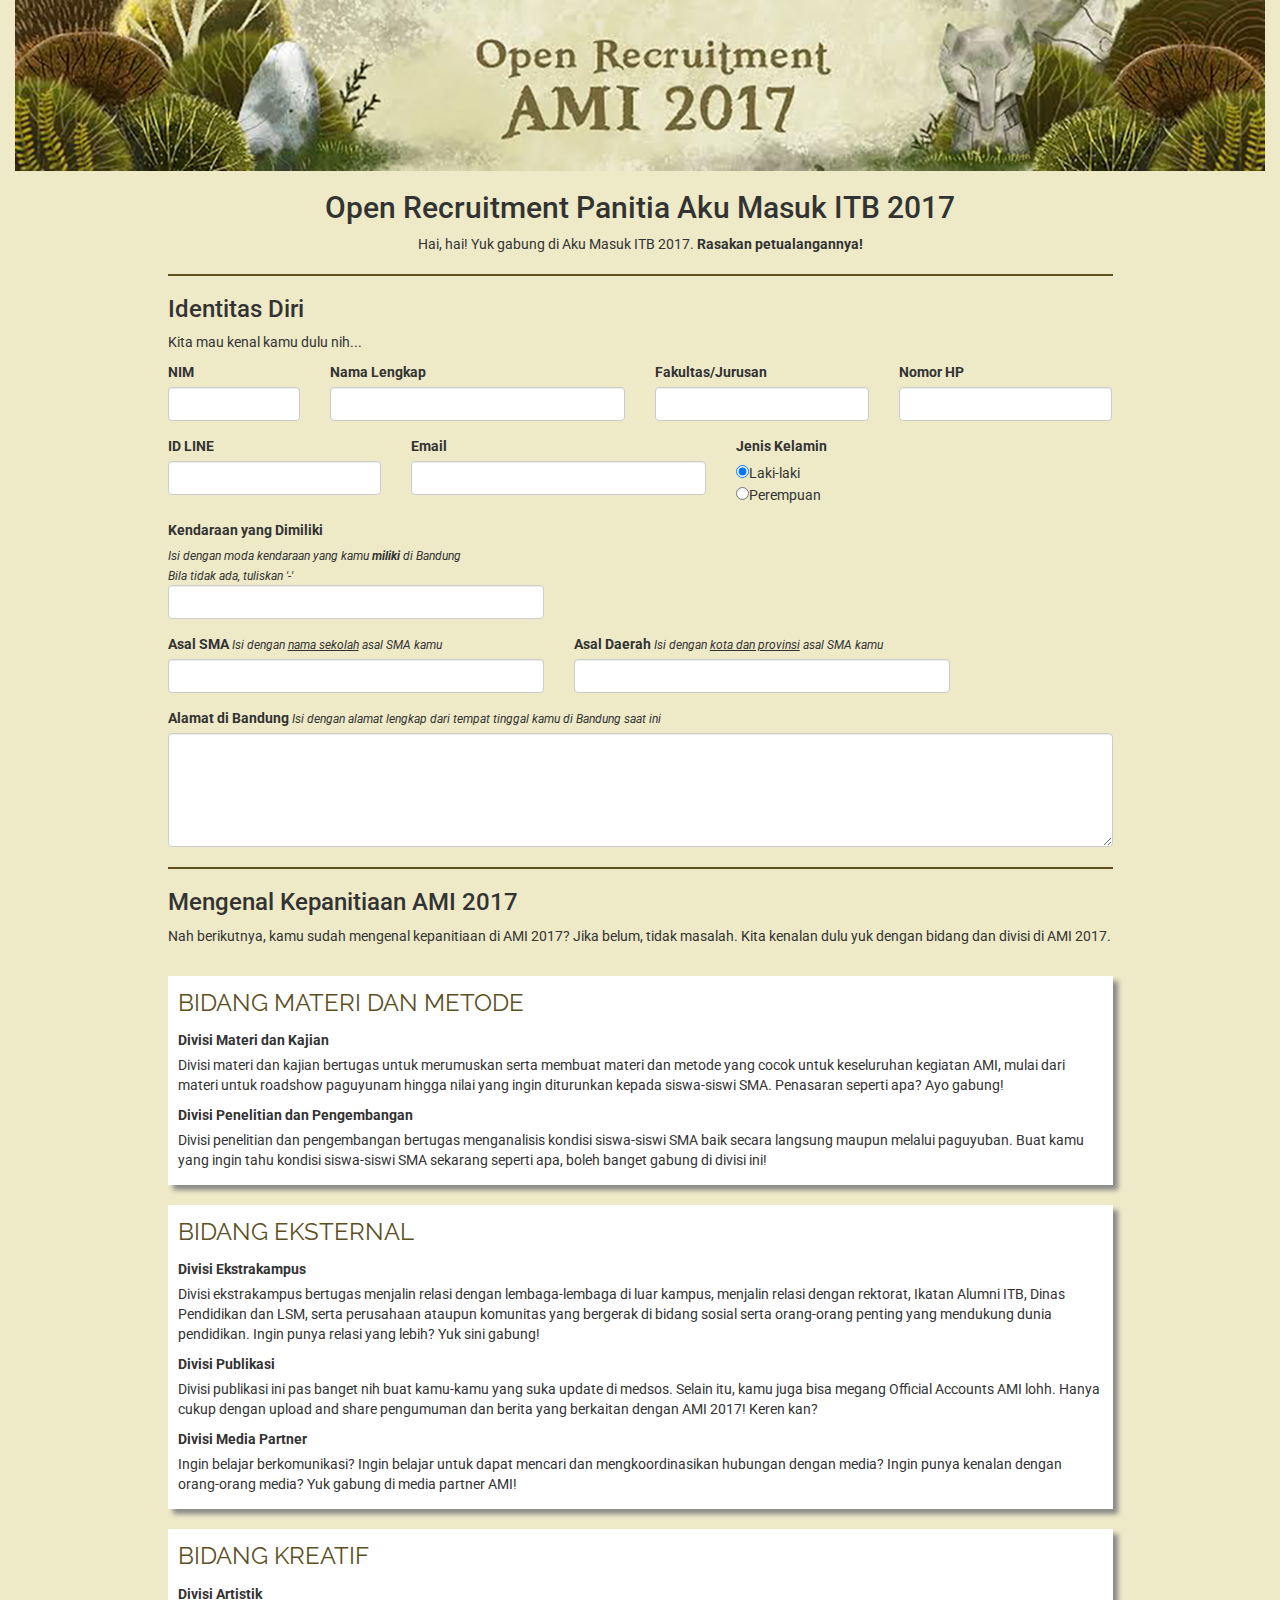
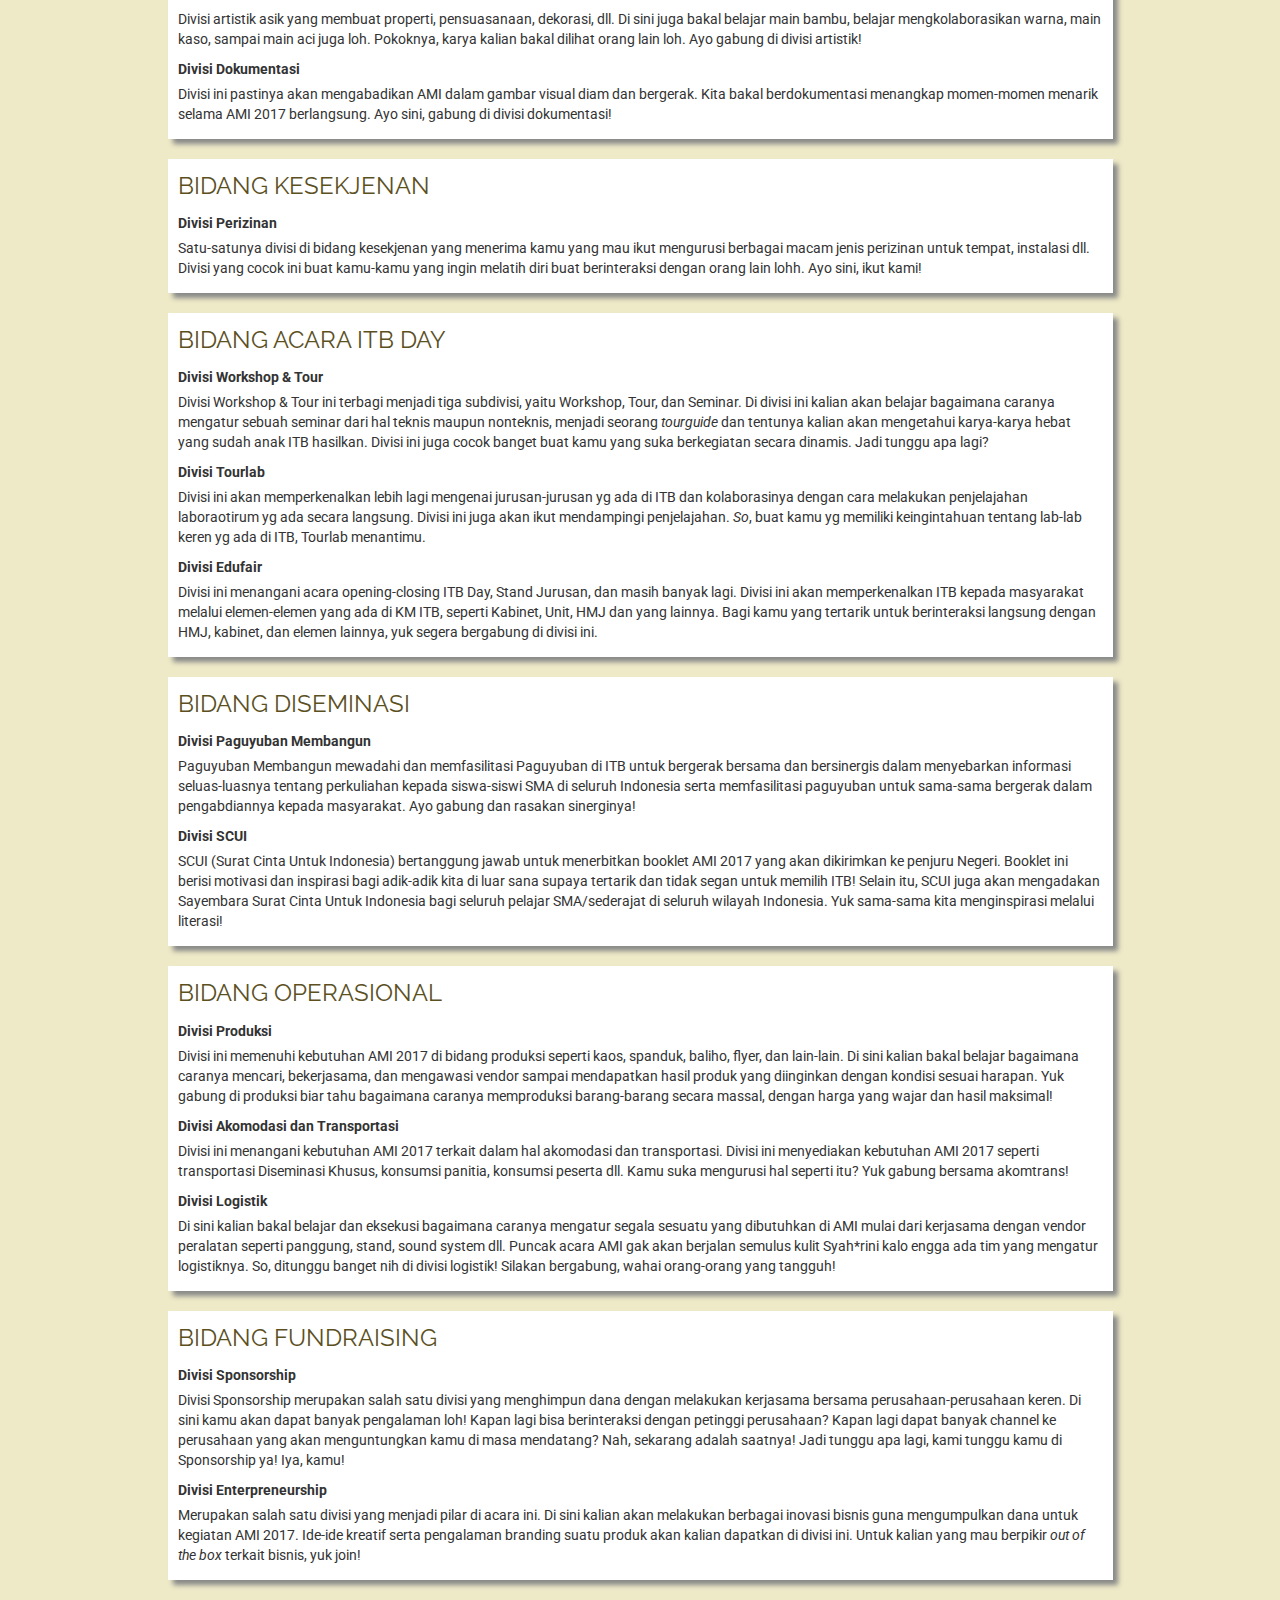
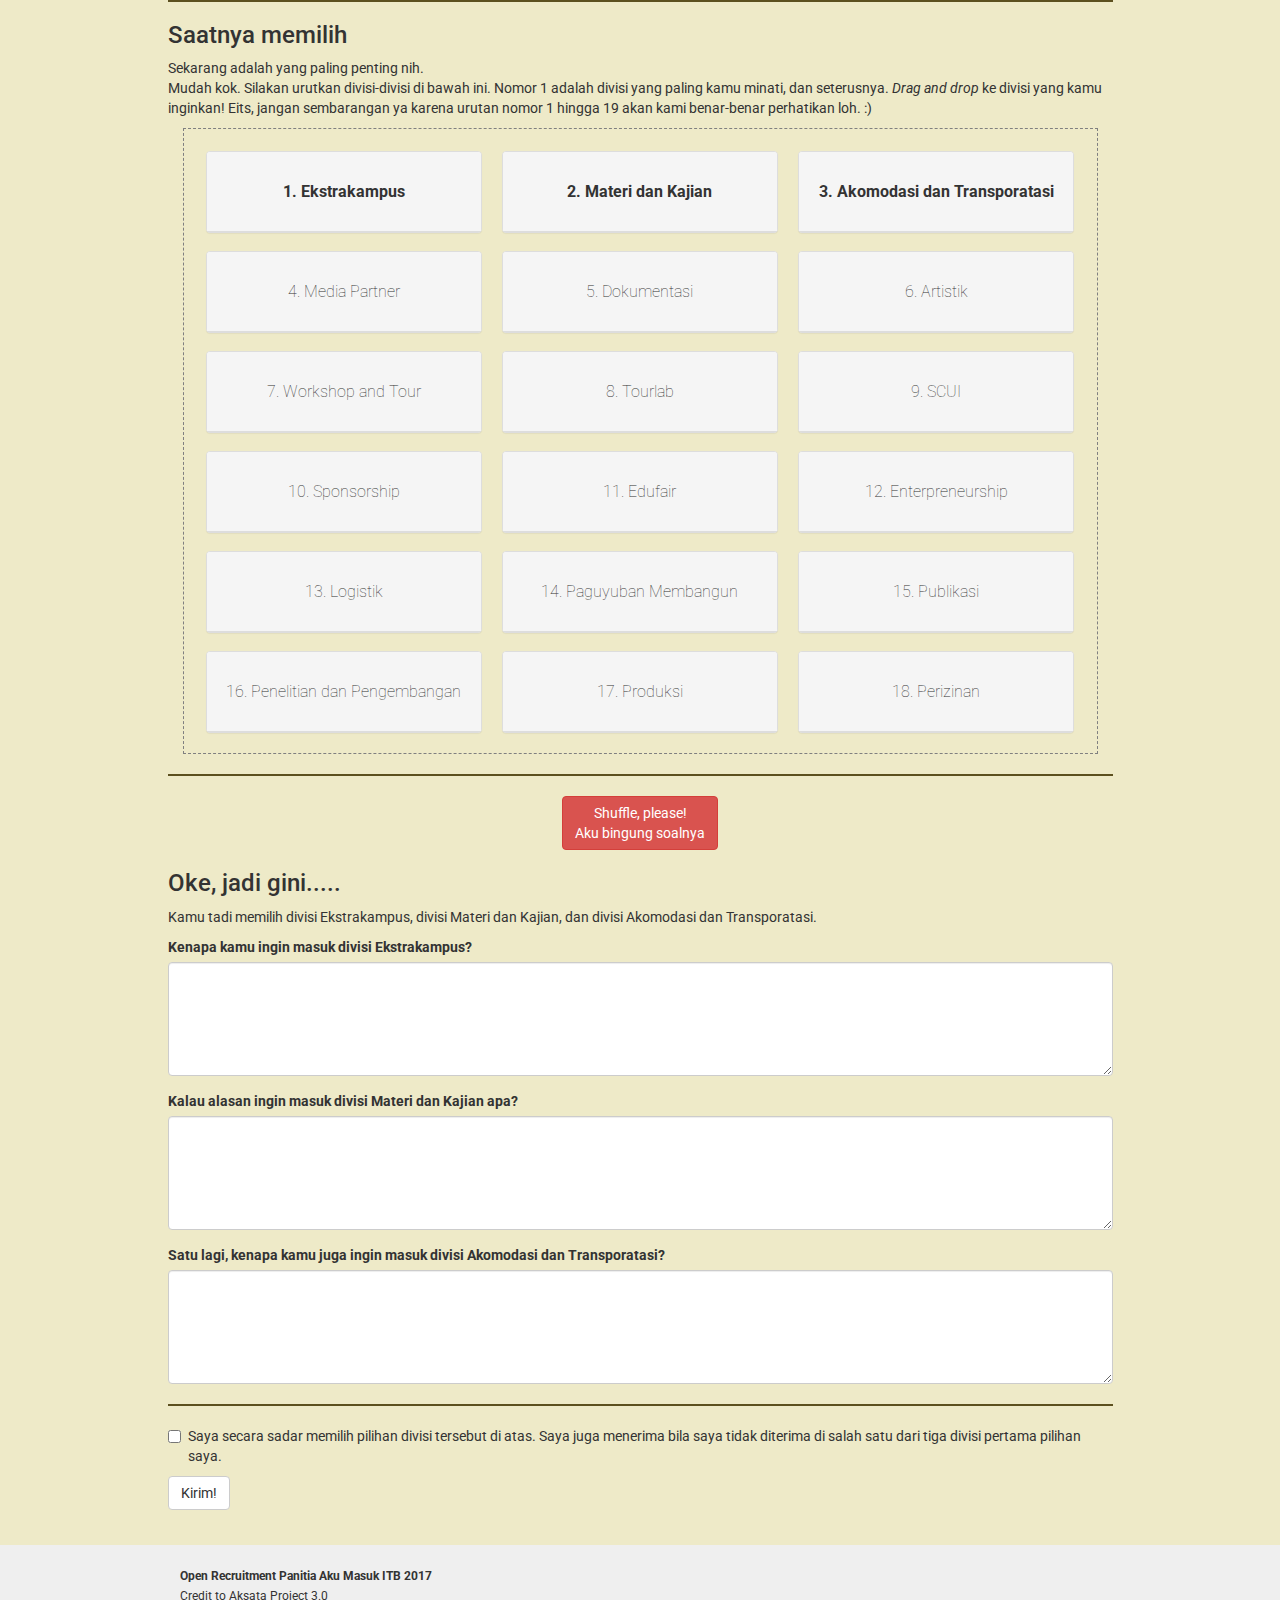
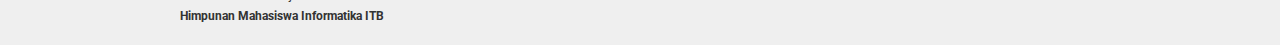
==== index.html @ 4ea6be73 "meta desc" ====
<!DOCTYPE html>
<html lang="en">

<head>
    <meta http-equiv="content-type" content="text/html; charset=UTF-8">
    <meta charset="utf-8">
    <meta name="viewport" content="width=device-width, initial-scale=1, maximum-scale=1">
    <meta name="description" content="Open Recruitment Panitia AMI 2017 telah dibuka. Daftarkan dirimu segera dan rasakan petualangannya!">
    <title>Open Recruitment Panitia AMI 2017</title>

    <link rel="shorcut icon" href="favicon.ico">
    <link href="assets/css/bootstrap.min.css" rel="stylesheet">
    <link href="assets/css/oprec.css" rel="stylesheet">
    <link href="https://fonts.googleapis.com/css?family=Roboto" rel="stylesheet"> 
    <link href="https://fonts.googleapis.com/css?family=Raleway:800" rel="stylesheet"> 
    <!--[if lt IE 9]>
    <script src="//html5shim.googlecode.com/svn/trunk/html5.js"></script>
    <![endif]-->
</head>

<body style="font-family: 'Roboto', sans-serif;">
<div class="container-fluid">
    <img class="img-responsive" src="assets/images/banner.jpg">
</div>
<div class="container">
    <div class="row">
        <div class="col-md-10 col-md-offset-1 col-xs-12">

            <div class="text-center">
            <h2>Open Recruitment Panitia Aku Masuk ITB 2017</h2>
            <p>Hai, hai! Yuk gabung di Aku Masuk ITB 2017. <strong>Rasakan petualangannya!</strong></p>
            </div>

            <hr>
            <h3>Identitas Diri</h3>
            <p>Kita mau kenal kamu dulu nih...</p>

            <div class="row">
                <div class="form-group col-xs-9 col-md-2">
                    <label class="" for="nim">NIM</label>
                    <input class="form-control" type="text" name="nim" id="nim" required>
                    <small class="error-validation">Field ini harus diisi</small>
                </div>
                <div class="form-group col-xs-9 col-md-4">
                    <label class="" for="nama">Nama Lengkap</label>
                    <input class="form-control" type="text" name="nama" id="nama" required>
                    <small class="error-validation">Field ini harus diisi</small>
                </div>
                <div class="form-group col-xs-9 col-md-3">
                    <label class="" for="fakultas">Fakultas/Jurusan</label>
                    <input class="form-control" type="text" name="fakultas" id="fakultas" required>
                    <small class="error-validation">Field ini harus diisi</small>
                </div>
                <div class="form-group col-xs-9 col-md-3">
                    <label class="" for="nohp">Nomor HP</label>
                    <input class="form-control" type="text" name="nohp" id="nohp" required>
                    <small class="error-validation">Field ini harus diisi</small>
                </div>
                <div class="form-group col-xs-9 col-md-3">
                    <label class="" for="idline">ID LINE</label>
                    <input class="form-control" type="text" name="idline" id="idline" required>
                    <small class="error-validation">Field ini harus diisi</small>
                </div>
                <div class="form-group col-xs-9 col-md-4">
                    <label class="" for="email">Email</label>
                    <input class="form-control" type="text" name="email" id="email" required>
                    <small class="error-validation">Field ini harus diisi</small>
                </div>
                <div class="form-group col-xs-9 col-md-5">
                    <label class="" for="email">Jenis Kelamin</label><br>
                    <input type="radio" name="jeniskelamin" id="jeniskelamin" value="Laki-laki" required checked>Laki-laki<br>
                    <input type="radio" name="jeniskelamin" id="jeniskelamin" value="Perempuan" required>Perempuan
                    <small class="error-validation">Field ini harus diisi</small>
                </div>
            </div>
            <div class="row">
                <div class="form-group col-xs-9 col-md-5">
                    <label class="" for="kendaraan">Kendaraan yang Dimiliki</label><br>
                    <small class=""><em>Isi dengan moda kendaraan yang kamu <b>miliki</b> di Bandung<br>Bila tidak ada, tuliskan '-'</em></small>
                    <input class="form-control" type="text" name="kendaraan" id="kendaraan" required>
                    <small class="error-validation">Field ini harus diisi</small>
                </div>
            </div>
            <div class="row">
                <div class="form-group col-xs-9 col-md-5">
                        <label class="" for="asal">Asal SMA</label>
                        <small class=""><em>Isi dengan <u>nama sekolah</u> asal SMA kamu</em></small>
                        <input class="form-control" type="text" name="asalsma" id="asalsma" required>
                        <small class="error-validation">Field juga harus diisi</small>
                </div>
                <div class="form-group col-xs-9 col-md-5">
                        <label class="" for="asal">Asal Daerah</label>
                        <small class=""><em>Isi dengan <u>kota dan provinsi</u> asal SMA kamu</em></small>
                        <input class="form-control" type="text" name="asal" id="asal" required>
                        <small class="error-validation">Field juga harus diisi</small>
                </div>
            </div>
            <div class="form-group">
                    <label class="" for="alamat">Alamat di Bandung</label>
                    <small class=""><em>Isi dengan alamat lengkap dari tempat tinggal kamu di Bandung saat ini</em></small>
                    <textarea class="form-control" name="alamat" id="alamat" cols="30" rows="5" required></textarea>
                    <small class="error-validation">Field ini harus diisi</small>
            </div>


            <hr>
            <h3>Mengenal Kepanitiaan AMI 2017</h3>
            <p>Nah berikutnya, kamu sudah mengenal kepanitiaan di AMI 2017? Jika belum, tidak masalah. Kita kenalan dulu yuk dengan bidang dan divisi di AMI 2017.</p>

            <br>
            <div class="bidang">
                <div class="judul">Bidang Materi dan Metode</div>
                <label>Divisi Materi dan Kajian</label>
                <p>Divisi materi dan kajian bertugas untuk merumuskan serta membuat materi dan metode yang cocok untuk keseluruhan kegiatan AMI, mulai dari materi untuk roadshow paguyunam hingga nilai yang ingin diturunkan kepada siswa-siswi SMA. Penasaran seperti apa? Ayo gabung!</p>
                <label>Divisi Penelitian dan Pengembangan</label>
                <p>Divisi penelitian dan pengembangan bertugas menganalisis kondisi siswa-siswi SMA baik secara langsung maupun melalui paguyuban. Buat kamu yang ingin tahu kondisi siswa-siswi SMA sekarang seperti apa, boleh banget gabung di divisi ini!</p>
            </div>

            <br>
            <div class="bidang">
                <div class="judul">Bidang Eksternal</div>
                <label>Divisi Ekstrakampus</label>
                <p>Divisi ekstrakampus bertugas menjalin relasi dengan lembaga-lembaga di luar kampus, menjalin relasi dengan rektorat, Ikatan Alumni ITB, Dinas Pendidikan dan LSM, serta perusahaan ataupun komunitas yang bergerak di bidang sosial serta orang-orang penting yang mendukung dunia pendidikan. Ingin punya relasi yang lebih? Yuk sini gabung!</p>
                <label>Divisi Publikasi</label>
                <p>Divisi publikasi ini pas banget nih buat kamu-kamu yang suka update di medsos. Selain itu, kamu juga bisa megang Official Accounts AMI lohh. Hanya cukup dengan upload and share pengumuman dan berita yang berkaitan dengan AMI 2017! Keren kan?</p>
                <label>Divisi Media Partner</label>
                <p>Ingin belajar berkomunikasi? Ingin belajar untuk dapat mencari dan mengkoordinasikan hubungan dengan media? Ingin punya kenalan dengan orang-orang media? Yuk gabung di media partner AMI!</p>
            </div>

            <br>
            <div class="bidang">
                <div class="judul">Bidang Kreatif</div>
                <label>Divisi Artistik</label>
                <p>Divisi artistik asik yang membuat properti, pensuasanaan, dekorasi, dll. Di sini juga bakal belajar main bambu, belajar mengkolaborasikan warna, main kaso, sampai main aci juga loh. Pokoknya, karya kalian bakal dilihat orang lain loh. Ayo gabung di divisi artistik! </p>
                <label>Divisi Dokumentasi</label>
                <p>Divisi ini pastinya akan mengabadikan AMI dalam gambar visual diam dan bergerak. Kita bakal berdokumentasi menangkap momen-momen menarik selama AMI 2017 berlangsung. Ayo sini, gabung di divisi dokumentasi!</p>
            </div>

            <br>
            <div class="bidang">
                <div class="judul">Bidang Kesekjenan</div>
                <label>Divisi Perizinan</label>
                <p>Satu-satunya divisi di bidang kesekjenan yang menerima kamu yang mau ikut mengurusi berbagai macam jenis perizinan untuk tempat, instalasi dll. Divisi yang cocok ini buat kamu-kamu yang ingin melatih diri buat berinteraksi dengan orang lain lohh. Ayo sini, ikut kami!</p>
            </div>
            
            <br>
            <div class="bidang">
                <div class="judul">Bidang Acara ITB Day</div>
                <label>Divisi Workshop &amp; Tour</label>
                <p>Divisi Workshop &amp; Tour ini terbagi menjadi tiga subdivisi, yaitu Workshop, Tour, dan Seminar. Di divisi ini kalian akan belajar bagaimana caranya mengatur sebuah seminar dari hal teknis maupun nonteknis, menjadi seorang <em>tourguide</em> dan tentunya kalian akan mengetahui karya-karya hebat yang sudah anak ITB hasilkan. Divisi ini juga cocok banget buat kamu yang suka berkegiatan secara dinamis. Jadi tunggu apa lagi?</p>
                <label>Divisi Tourlab</label>
                <p>Divisi ini akan memperkenalkan lebih lagi mengenai jurusan-jurusan yg ada di ITB dan kolaborasinya dengan cara melakukan penjelajahan laboraotirum yg ada secara langsung. Divisi ini juga akan ikut mendampingi penjelajahan. <em>So</em>, buat kamu yg memiliki keingintahuan tentang lab-lab keren yg ada di ITB, Tourlab menantimu.</p>
                <label>Divisi Edufair</label>
                <p>Divisi ini menangani acara opening-closing ITB Day, Stand Jurusan, dan masih banyak lagi. Divisi ini akan memperkenalkan ITB kepada masyarakat melalui elemen-elemen yang ada di KM ITB, seperti Kabinet, Unit, HMJ dan yang lainnya. Bagi kamu yang tertarik untuk berinteraksi langsung dengan HMJ, kabinet, dan elemen lainnya, yuk segera bergabung di divisi ini.</p>
            </div>

            <br>
            <div class="bidang">
                <div class="judul">Bidang Diseminasi</div>
                <label>Divisi Paguyuban Membangun</label>
                <p>Paguyuban Membangun mewadahi dan memfasilitasi Paguyuban di ITB untuk bergerak bersama dan bersinergis dalam menyebarkan informasi seluas-luasnya tentang perkuliahan kepada siswa-siswi SMA di seluruh Indonesia serta memfasilitasi paguyuban untuk sama-sama bergerak dalam pengabdiannya kepada masyarakat. Ayo gabung dan rasakan sinerginya!</p>
                <label>Divisi SCUI</label>
                <p>SCUI (Surat Cinta Untuk Indonesia) bertanggung jawab untuk menerbitkan booklet AMI 2017 yang akan dikirimkan ke penjuru Negeri. Booklet ini berisi motivasi dan inspirasi bagi adik-adik kita di luar sana supaya tertarik dan tidak segan untuk memilih ITB! Selain itu, SCUI juga akan mengadakan Sayembara Surat Cinta Untuk Indonesia bagi seluruh pelajar SMA/sederajat di seluruh wilayah Indonesia. Yuk sama-sama kita menginspirasi melalui literasi!</p>
            </div>

            <br>
            <div class="bidang">
                <div class="judul">Bidang Operasional</div>
                <label>Divisi Produksi</label>
                <p>Divisi ini memenuhi kebutuhan AMI 2017 di bidang produksi seperti kaos, spanduk, baliho, flyer, dan lain-lain. Di sini kalian bakal belajar bagaimana caranya mencari, bekerjasama, dan mengawasi vendor sampai mendapatkan hasil produk yang diinginkan dengan kondisi sesuai harapan. Yuk gabung di produksi biar tahu bagaimana caranya memproduksi barang-barang secara massal, dengan harga yang wajar dan hasil maksimal!</p>
                <label>Divisi Akomodasi dan Transportasi</label>
                <p>Divisi ini menangani kebutuhan AMI 2017 terkait dalam hal akomodasi dan transportasi. Divisi ini menyediakan kebutuhan AMI 2017 seperti transportasi Diseminasi Khusus, konsumsi panitia, konsumsi peserta dll. Kamu suka mengurusi hal seperti itu? Yuk gabung bersama akomtrans!</p>
                <label>Divisi Logistik</label>
                <p>Di sini kalian bakal belajar dan eksekusi bagaimana caranya mengatur segala sesuatu yang dibutuhkan di AMI mulai dari kerjasama dengan vendor peralatan seperti panggung, stand, sound system dll. Puncak acara AMI gak akan berjalan semulus kulit Syah*rini kalo engga ada tim yang mengatur logistiknya. So, ditunggu banget nih di divisi logistik! Silakan bergabung, wahai orang-orang yang tangguh!</p>
            </div>

            <br>
            <div class="bidang">
                <div class="judul">Bidang Fundraising</div>
                <label>Divisi Sponsorship</label>
                <p>Divisi Sponsorship merupakan salah satu divisi yang menghimpun dana dengan melakukan kerjasama bersama perusahaan-perusahaan keren. Di sini kamu akan dapat banyak pengalaman loh! Kapan lagi bisa berinteraksi dengan petinggi perusahaan? Kapan lagi dapat banyak channel ke perusahaan yang akan menguntungkan kamu di masa mendatang? Nah, sekarang adalah saatnya! Jadi tunggu apa lagi, kami tunggu kamu di Sponsorship ya! Iya, kamu!</p>
                <label>Divisi Enterpreneurship</label>
                <p>Merupakan salah satu divisi yang menjadi pilar di acara ini. Di sini kalian akan melakukan berbagai inovasi bisnis guna mengumpulkan dana untuk kegiatan AMI 2017. Ide-ide kreatif serta pengalaman branding suatu produk akan kalian dapatkan di divisi ini. Untuk kalian yang mau berpikir <i>out of the box</i> terkait bisnis, yuk join!</p>
            </div>
            
            <hr>
            <h3>Saatnya memilih</h3>
            <p>Sekarang adalah yang paling penting nih.<br>Mudah kok. Silakan urutkan divisi-divisi di bawah ini. Nomor 1 adalah divisi yang paling kamu minati, dan seterusnya. <em>Drag and drop</em> ke divisi yang kamu inginkan! Eits, jangan sembarangan ya karena urutan nomor 1 hingga 19 akan kami benar-benar perhatikan loh. :)</p>

            <div class="container-fluid">
                <div class="sortable sortable-well division-pool">
                </div>
            </div>

            <hr>
            <div class="text-center">
              <button class="btn btn-danger" type="button" id = "shuffle"> Shuffle, please! <br> Aku bingung soalnya </button>
            </div>

            <h3>Oke, jadi gini.....</h3>
            <p>Kamu tadi memilih divisi <span class="division-1"></span>, divisi <span class="division-2"></span>, dan divisi <span class="division-3"></span>.</p>

            <div class="form-group">
                <label class="" for="reason1">Kenapa kamu ingin masuk divisi <strong class="division-1"></strong>?</label>
                <textarea class="form-control" name="reason1" id="reason1" cols="30" rows="5" required></textarea>
                <small class="error-validation">Field ini harus diisi</small>
            </div>
            <div class="form-group">
                <label class="" for="reason2">Kalau alasan ingin masuk divisi <strong class="division-2"></strong> apa?</label>
                <textarea class="form-control" name="reason2" id="reason2" cols="30" rows="5" required></textarea>
                <small class="error-validation">Field ini harus diisi</small>
            </div>
            <div class="form-group">
                <label class="" for="reason3">Satu lagi, kenapa kamu juga ingin masuk divisi <strong class="division-3"></strong>?</label>
                <textarea class="form-control" name="reason3" id="reason3" cols="30" rows="5" required></textarea>
                <small class="error-validation">Field ini harus diisi</small>
            </div>

            <hr>
            <div class="checkbox form-group">
                <label>
                    <input name="confirmation" id="confirmation" type="checkbox" required class="checkbox"> Saya secara sadar memilih pilihan divisi tersebut di atas. Saya juga menerima bila saya tidak diterima di salah satu dari tiga divisi pertama pilihan saya.
                </label>
                <span class="error-validation">Kamu harus setuju dengan ketentuan di atas, oke oke?</span>
            </div>
            <div class="form-group">
                <button class="btn btn-default submit-button">Kirim!</button>
            </div>

            <div class="modal fade" id="review-modal" tabindex="-1" role="dialog" aria-labelledby="myModalLabel"
                 aria-hidden="true">
                <div class="modal-dialog">
                    <div class="modal-content">
                        <div class="modal-body">
                            <h4 class="modal-title">Eits! Yakin data kamu sudah benar? Review dulu ya sebelum dikirim.</h4>
                            <h5><strong>NIM / Nama / Jenis Kelamin / Nomor HP / ID LINE :</strong></h5>
                            <div class="well" id="identitas-review"></div>

                            <h5><strong>Email</strong></h5>
                            <div class="well" id="email-review"></div>

                            <h5><strong>Asal SMA / Asal Daerah:</strong></h5>
                            <div class="well" id="asal-review"></div>

                            <h5><strong>Alamat Bandung:</strong></h5>
                            <div class="well" id="alamat-review"></div>

                            <h5><strong>Kendaraan yang dimiliki:</strong></h5>
                            <div class="well" id="kendaraan-review"></div>

                            <h5><strong>Pilihan divisi:</strong></h5>
                            <div class="well" id="division-review"></div>

                            <h5>Alasan masuk <strong class="division-1"></strong>:</h5>
                            <div class="well" id="reason1-review"></div>

                            <h5>Alasan masuk <strong class="division-2"></strong>:</h5>
                            <div class="well" id="reason2-review"></div>

                            <h5>Alasan masuk <strong class="division-3"></strong>:</h5>
                            <div class="well" id="reason3-review"></div>
                        </div>
                        <div class="modal-footer">
                            <!-- <div class="info small">Kamu akan diminta untuk masuk ke akun Google setelah ini. Pilihlah akun std.stei.itb.ac.id.</div> -->
                            <button type="button" class="btn btn-default" data-dismiss="modal">Batal</button>
                            <button type="button" class="btn btn-primary" id="real-submit-button">Kirim!</button>
                        </div>
                    </div>
                </div>
            </div>


        </div>
    </div>
</div>

<footer>
    <div class="container">
        <div class="col-md-10 col-md-offset-1 col-xs-12">
            <small><strong>Open Recruitment Panitia Aku Masuk ITB 2017</strong><br>
            Credit to Aksata Project 3.0</small><br>
            <small><strong>Himpunan Mahasiswa Informatika ITB</strong></small>
        </div>
    </div>
</footer>

<!-- hidden form -->
<form name="main-form" id="main-form" method="get" style="display: none"></form>

<!-- script references -->
<script src="assets/js/jquery-3.1.0.min.js"></script>
<script src="assets/js/bootstrap.min.js"></script>
<script src="assets/js/jquery-ui.sortable.min.js"></script>
<!-- Enable sortable on touch devices -->
<script src="assets/js/jquery-ui.touch-punch.min.js"></script>
<script type="text/javascript" src="assets/js/oprec.js"></script>
</body>

</html>
---- assets/css/oprec.css ----
body{
    background-color: rgb(238, 234, 200);
}

.judul{
    font-family: 'Raleway',sans-serif;
    text-transform: uppercase;
    font-size: 18pt;
    margin: 5px 0 10px 0;
    color: rgb(92,80,31);
}

hr{
    border:1px solid rgb(92, 80, 31);
}

.bidang{
    background-color: white;
    padding: 5px 10px 5px 10px;
    box-shadow: 5px 5px 5px #888;
}

.division-item {
    padding: 10px;
    text-align: center;
    font-weight: lighter;
    font-size: medium;
    height: 100px;
    /*line-height: 100px;*/
}
.division-item .panel-heading {
    height: 80px;
    line-height: 80px;
    display: flex;
    justify-content: center; /* align horizontal */
    align-items: center; /* align vertical */
}

.division-item .panel-heading span {
    display: inline-block;
    vertical-align: middle;
    line-height: normal;
}

.division-item:hover {
    cursor: move;
}

.division-item-top {
    font-weight: bold;
}

.division-item-placeholder .panel {
    background: none;
}

.division-item-placeholder .panel .panel-heading {
    background: none;
}

.clear {
    clear: both;
}

.division-pool {
    padding: 12px;
    border: 1px dashed gray;
}

textarea {
    resize: vertical;
}

footer {
    margin-top:20px;
    padding-top:20px;
    padding-bottom:20px;
    background-color:#efefef;
}

input.error, textarea.error, input.error:focus, textarea.error:focus {
    border: 1px solid red;
}

.error-validation {
    color: red;
    display: none;
}

.modal .info {
    margin-bottom: 10px;
}
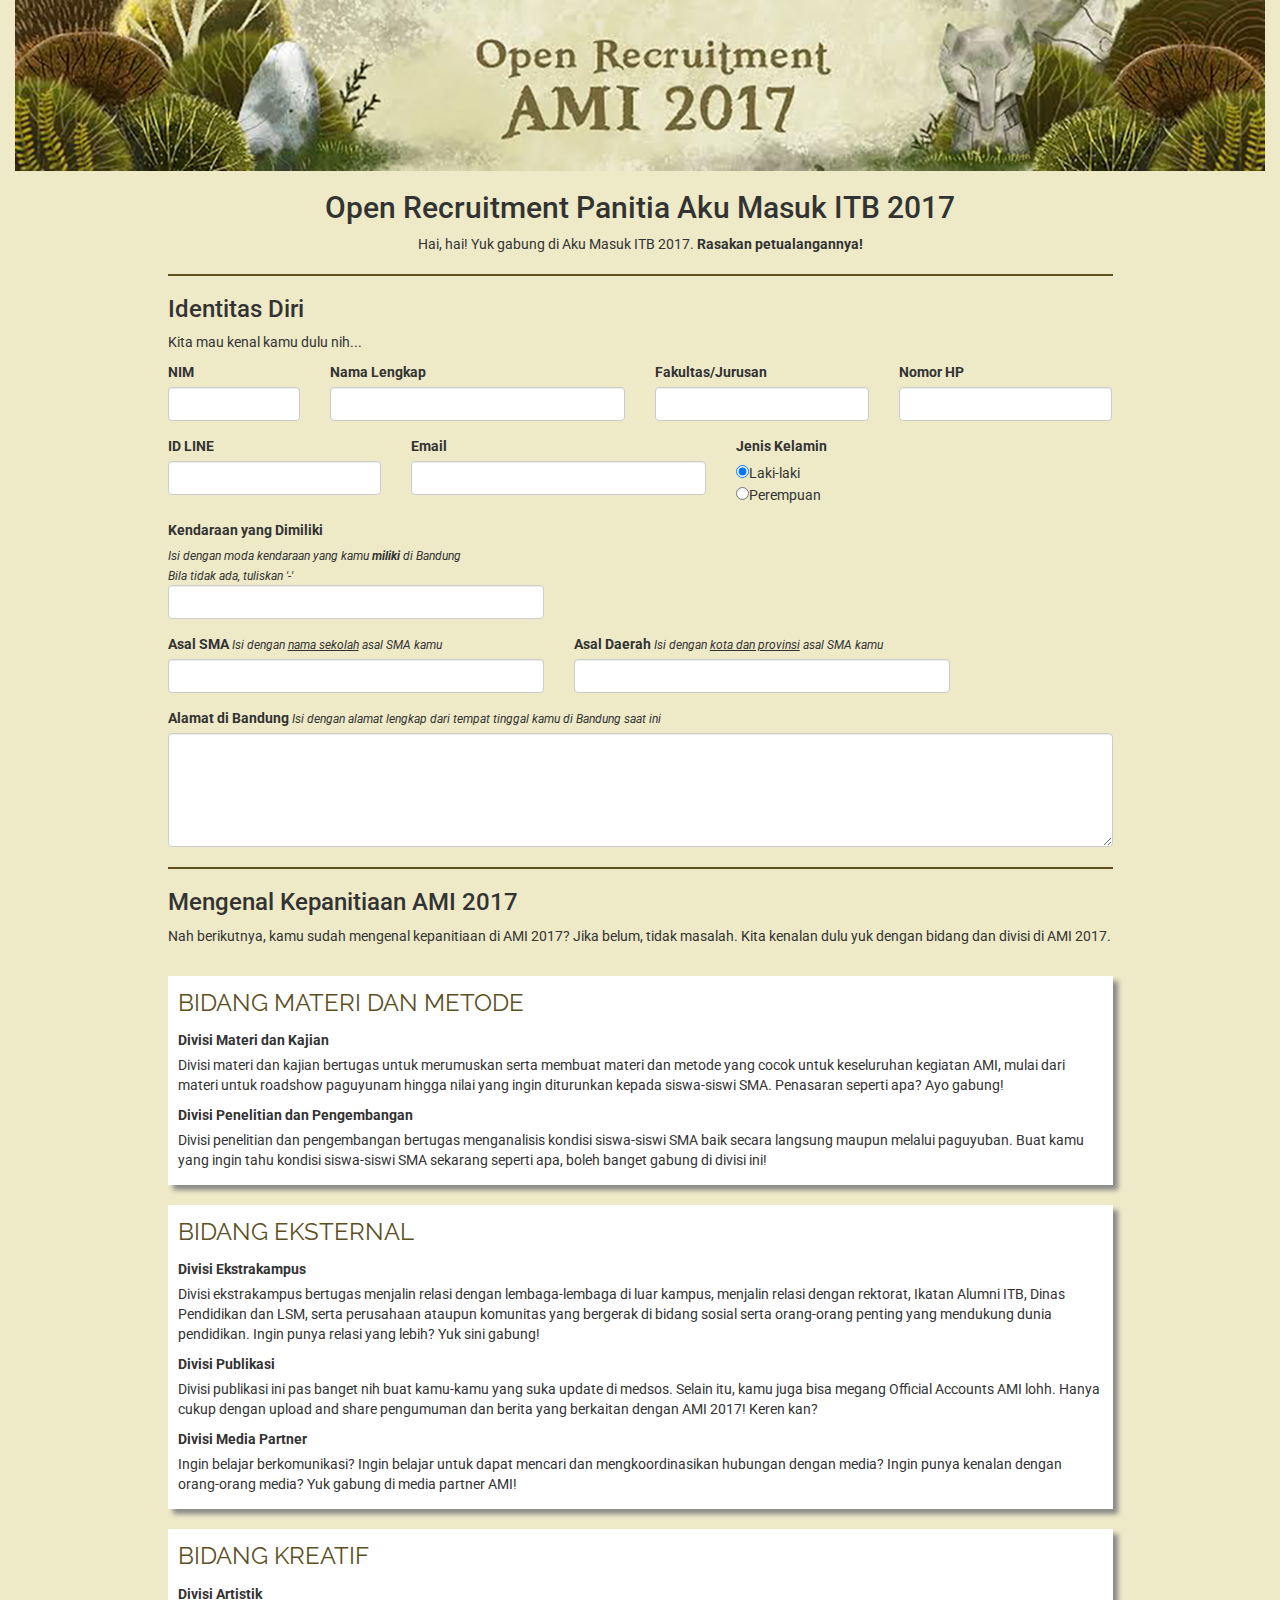
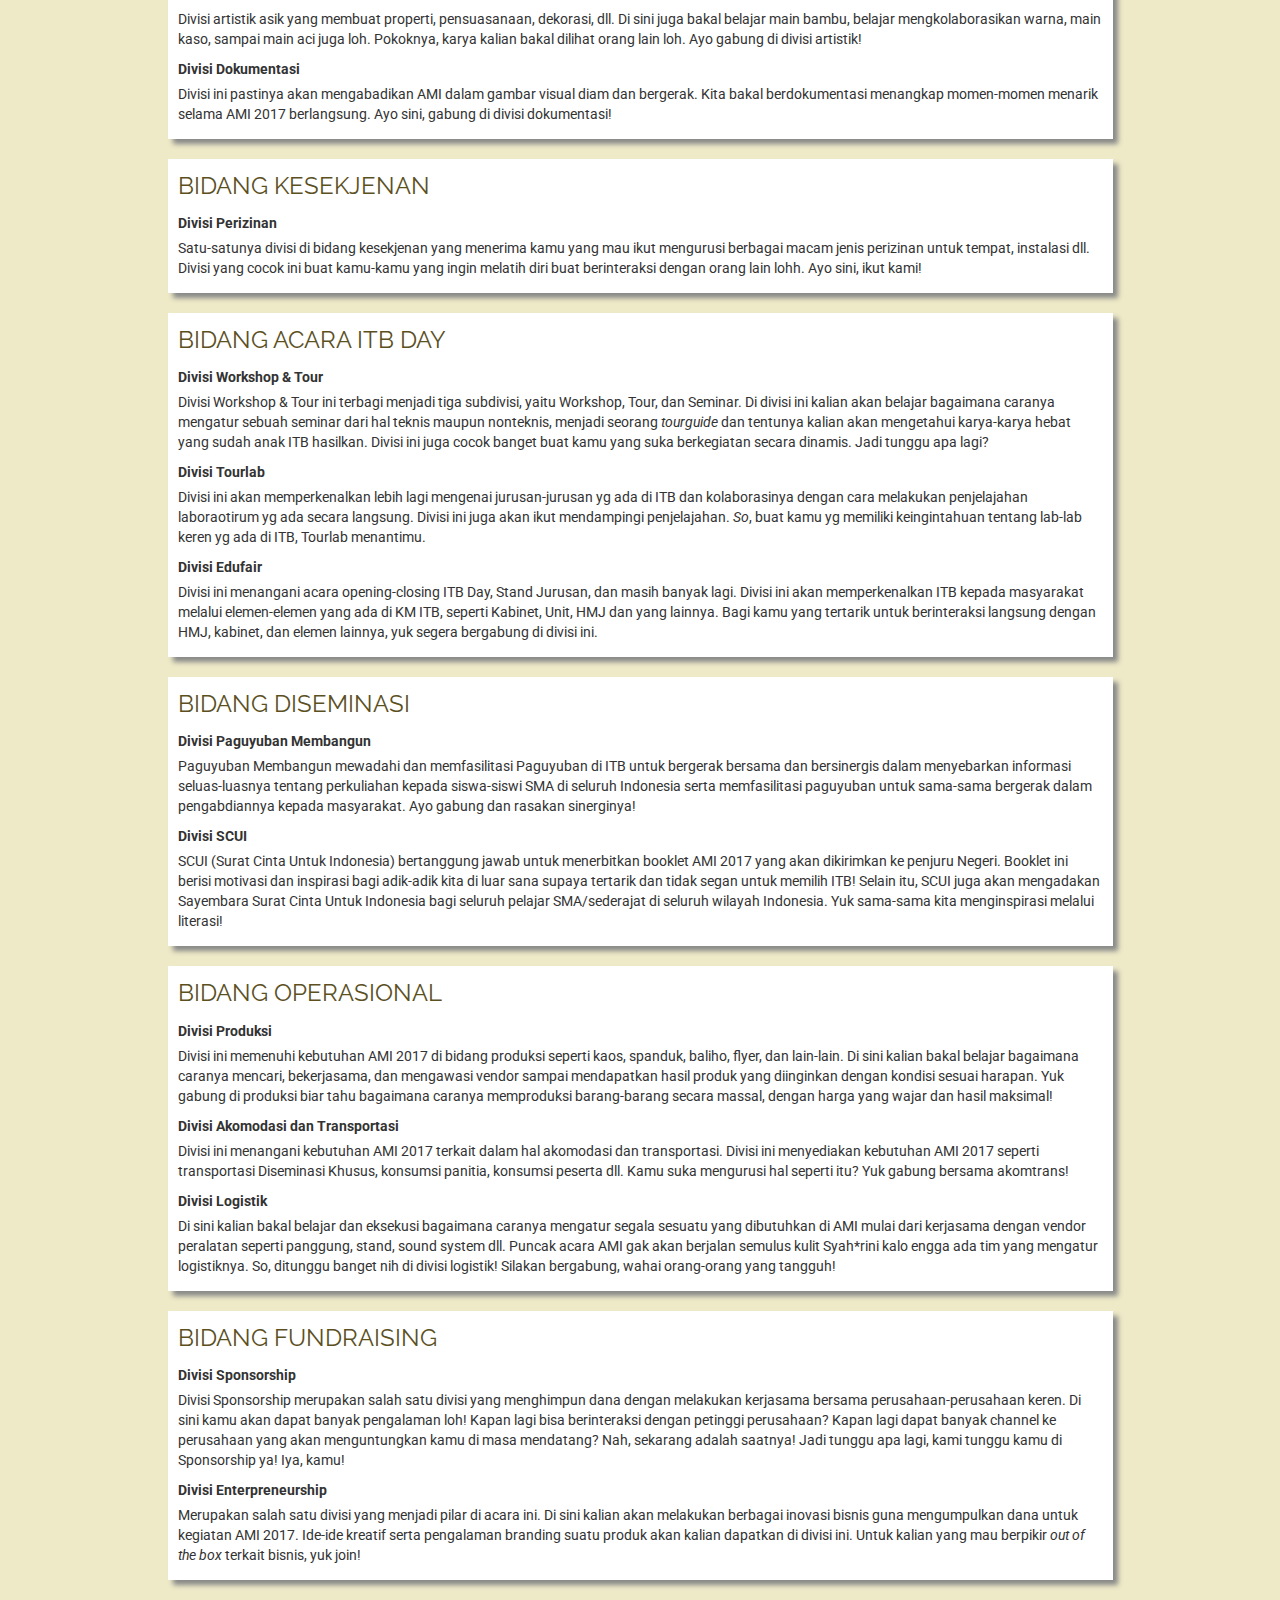
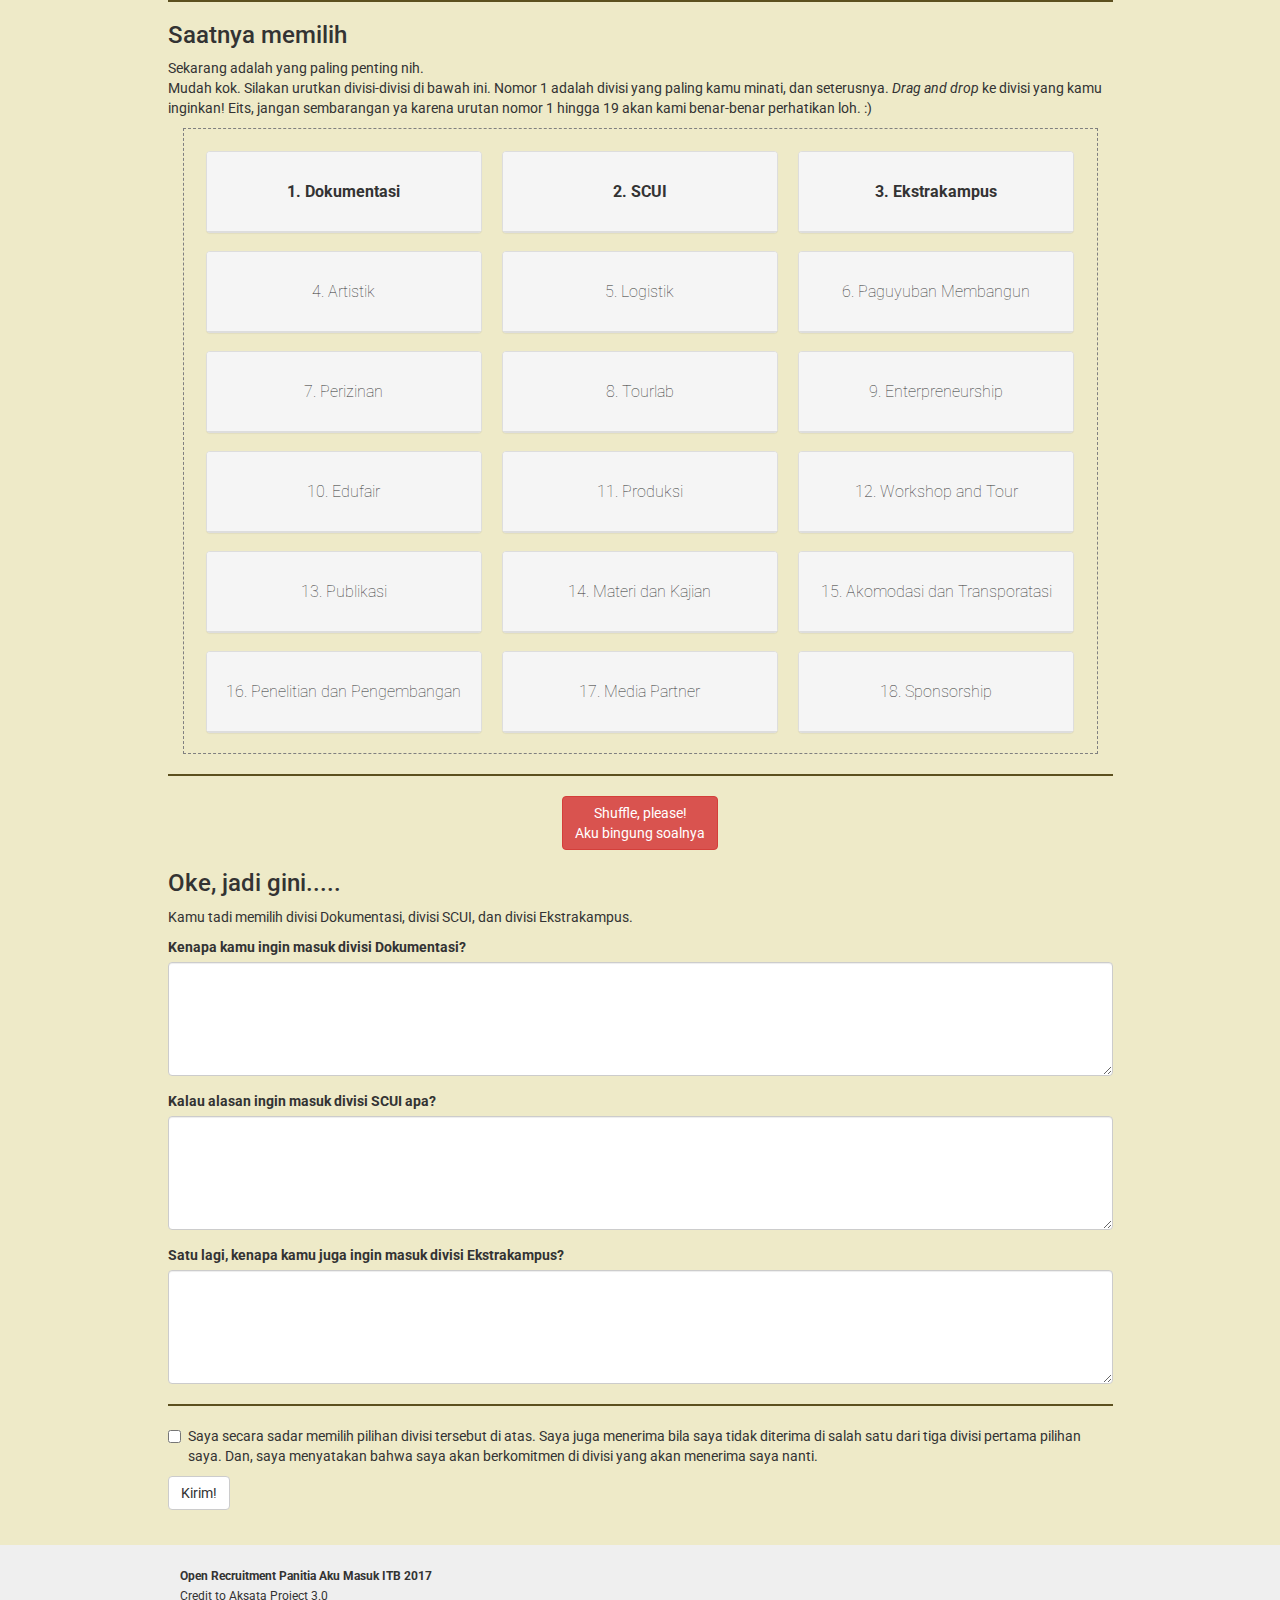
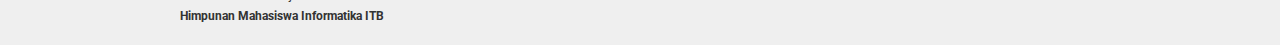
==== commit bdcfa704: "update perjanjian" ====
--- a/index.html
+++ b/index.html
@@ -219,7 +219,7 @@
             <hr>
             <div class="checkbox form-group">
                 <label>
-                    <input name="confirmation" id="confirmation" type="checkbox" required class="checkbox"> Saya secara sadar memilih pilihan divisi tersebut di atas. Saya juga menerima bila saya tidak diterima di salah satu dari tiga divisi pertama pilihan saya.
+                    <input name="confirmation" id="confirmation" type="checkbox" required class="checkbox"> Saya secara sadar memilih pilihan divisi tersebut di atas. Saya juga menerima bila saya tidak diterima di salah satu dari tiga divisi pertama pilihan saya. Dan, saya menyatakan bahwa saya akan berkomitmen di divisi yang akan menerima saya nanti.
                 </label>
                 <span class="error-validation">Kamu harus setuju dengan ketentuan di atas, oke oke?</span>
             </div>
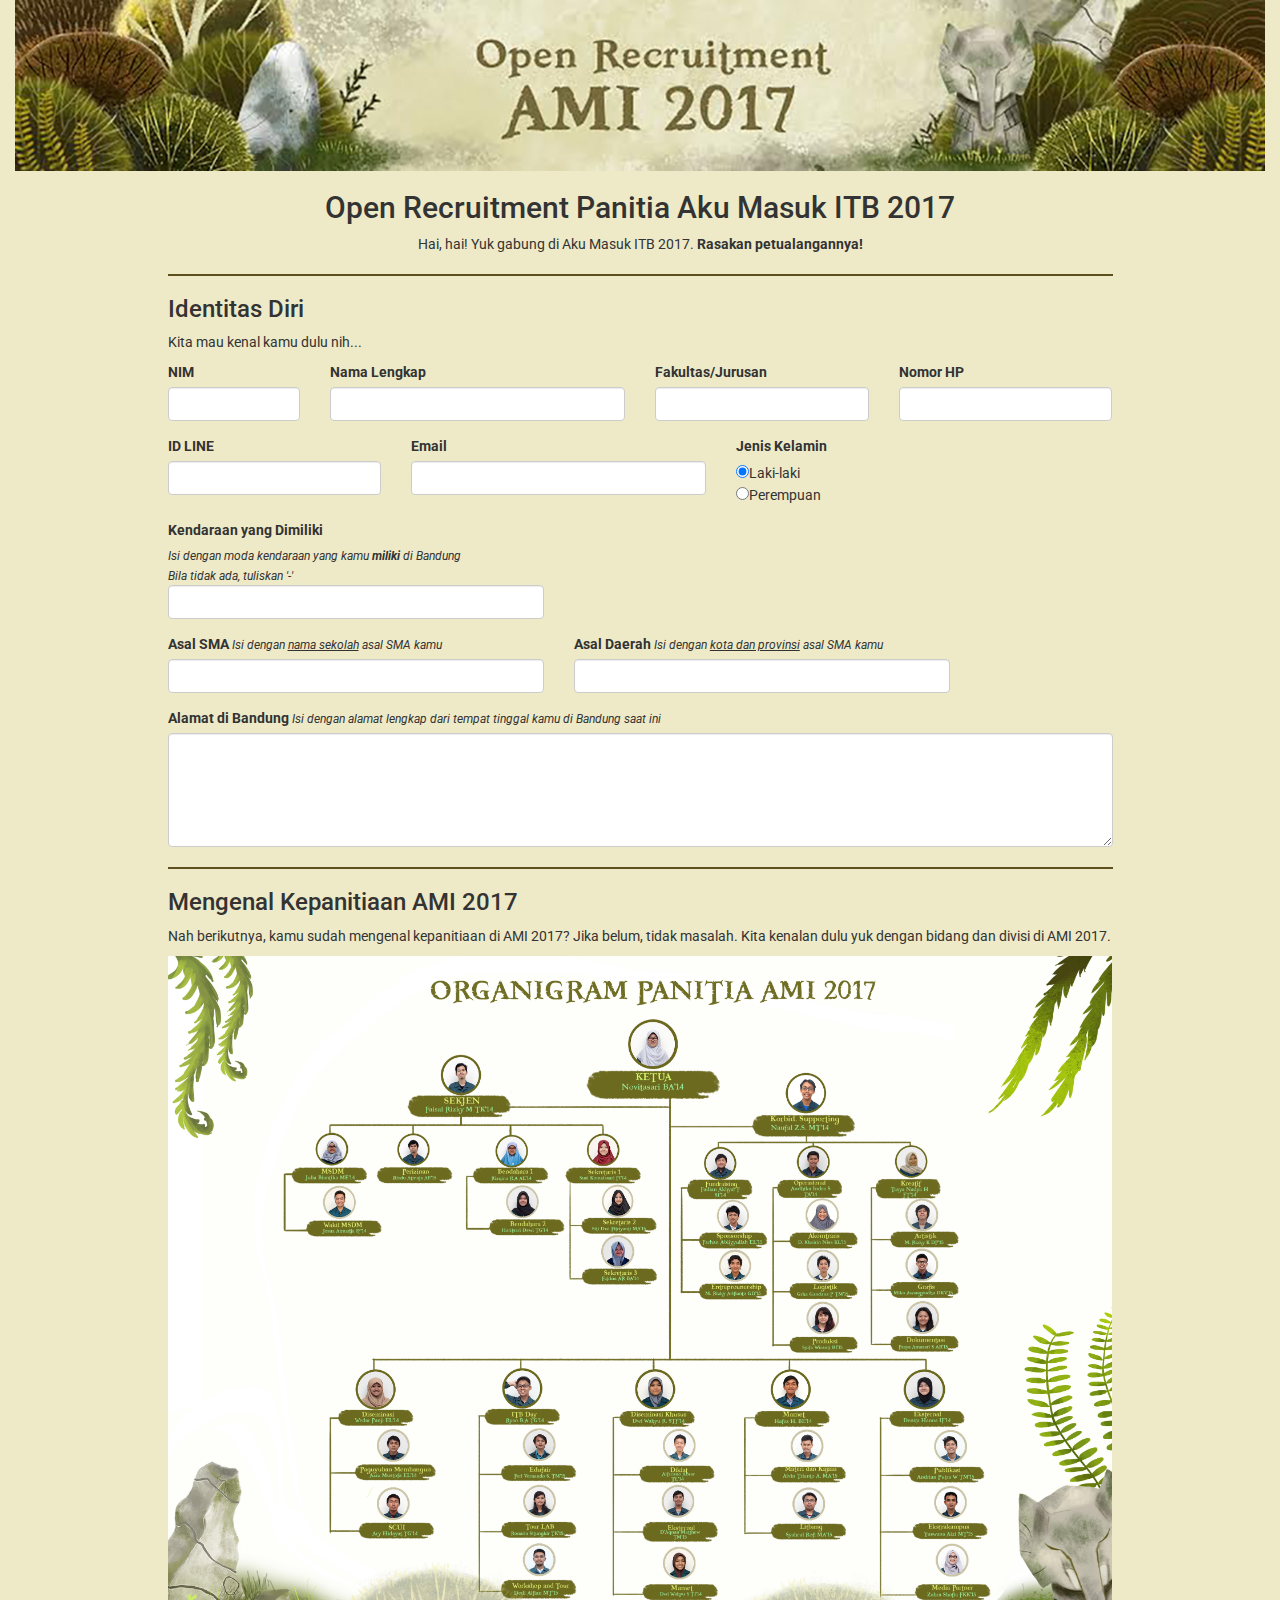
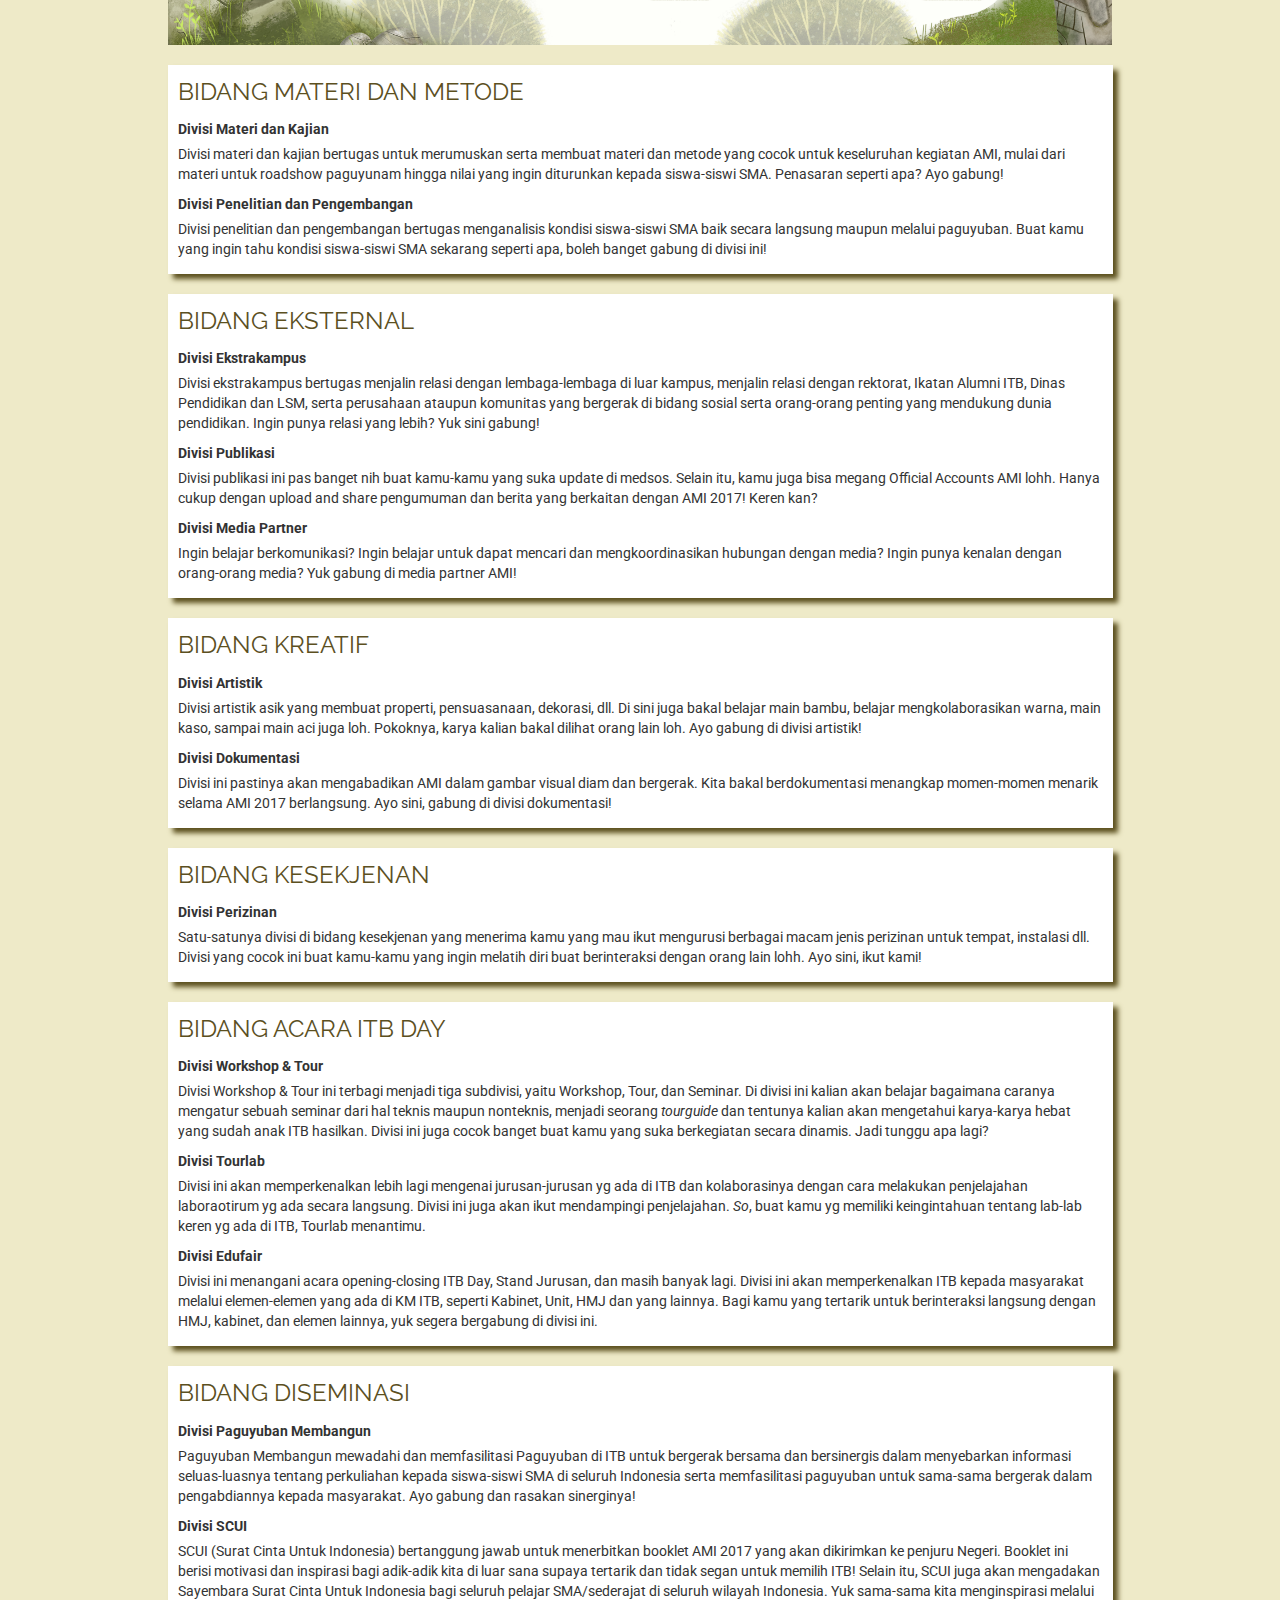
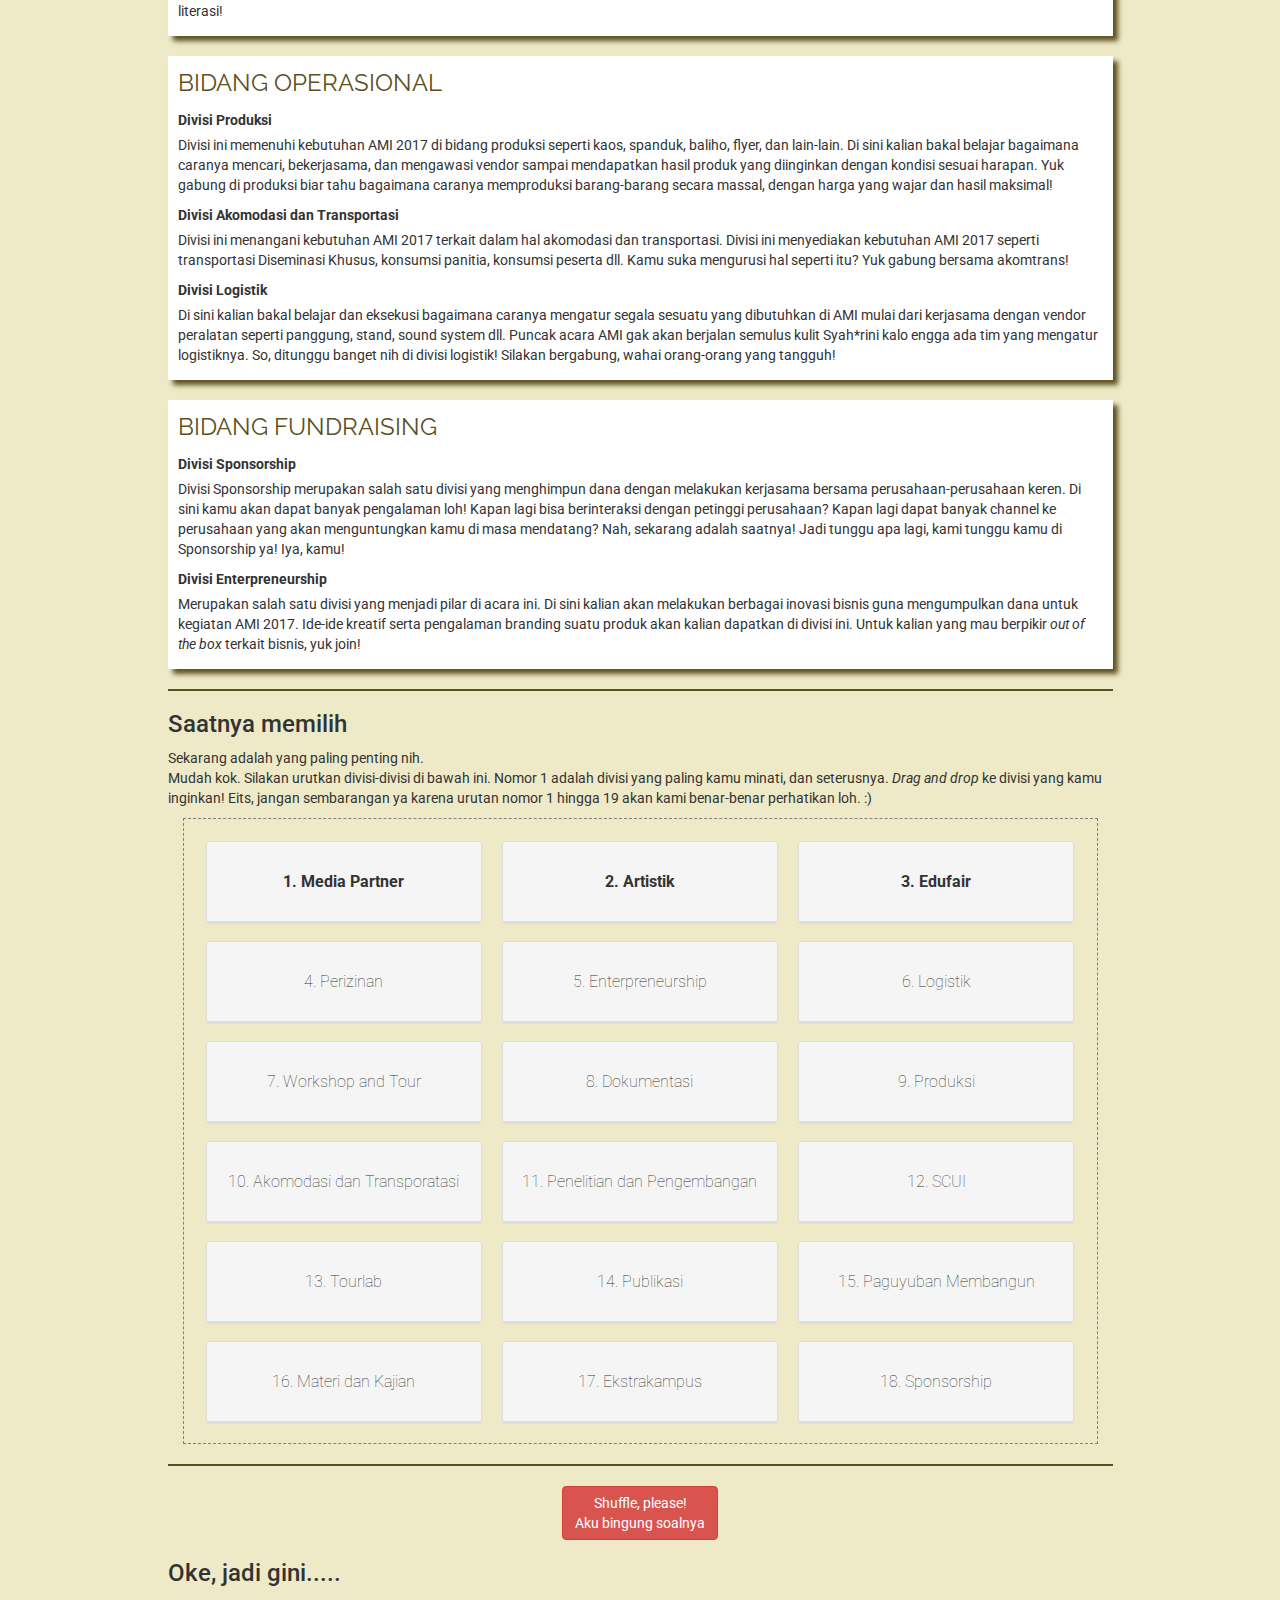
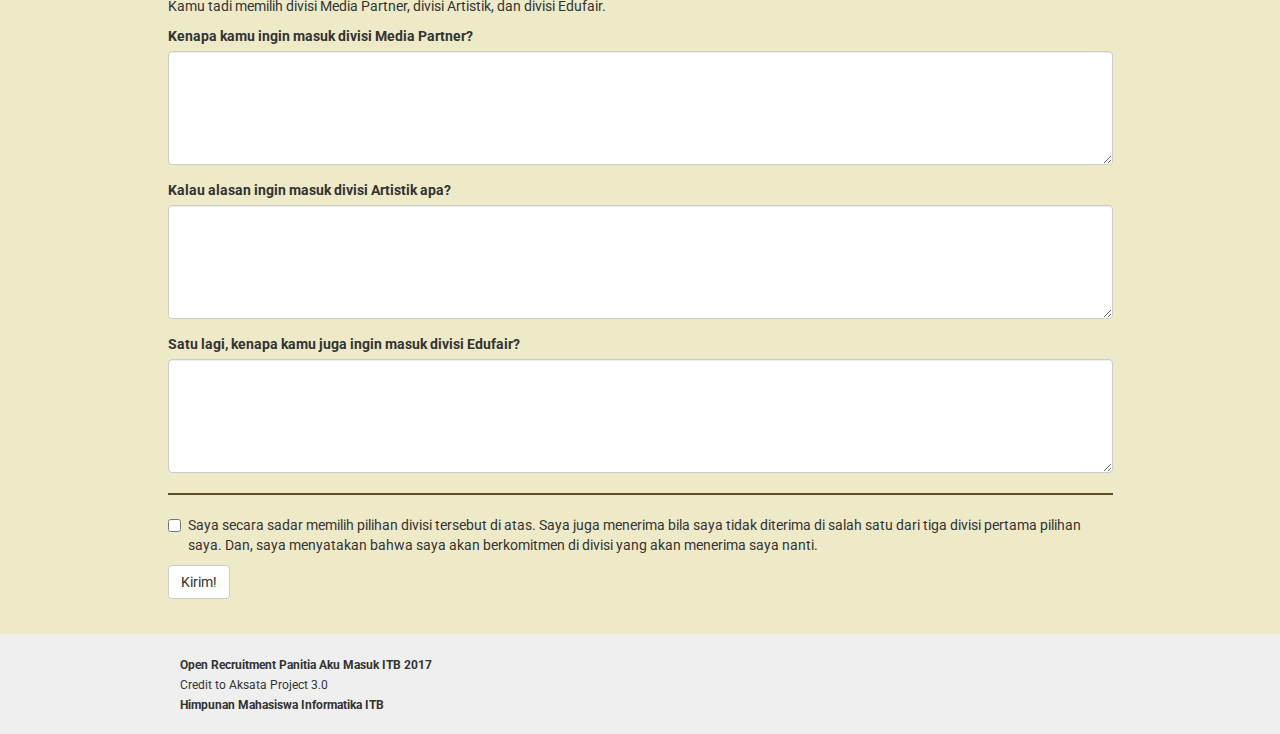
==== commit 6c4afc60: "menambah organogram" ====
--- a/index.html
+++ b/index.html
@@ -106,7 +106,7 @@
             <hr>
             <h3>Mengenal Kepanitiaan AMI 2017</h3>
             <p>Nah berikutnya, kamu sudah mengenal kepanitiaan di AMI 2017? Jika belum, tidak masalah. Kita kenalan dulu yuk dengan bidang dan divisi di AMI 2017.</p>
-
+            <img class="img-responsive" src="assets/images/organogram.jpg">
             <br>
             <div class="bidang">
                 <div class="judul">Bidang Materi dan Metode</div>
--- a/assets/css/oprec.css
+++ b/assets/css/oprec.css
@@ -17,7 +17,7 @@
 .bidang{
     background-color: white;
     padding: 5px 10px 5px 10px;
-    box-shadow: 5px 5px 5px #888;
+    box-shadow: 5px 5px 5px rgb(92, 80, 31);
 }
 
 .division-item {
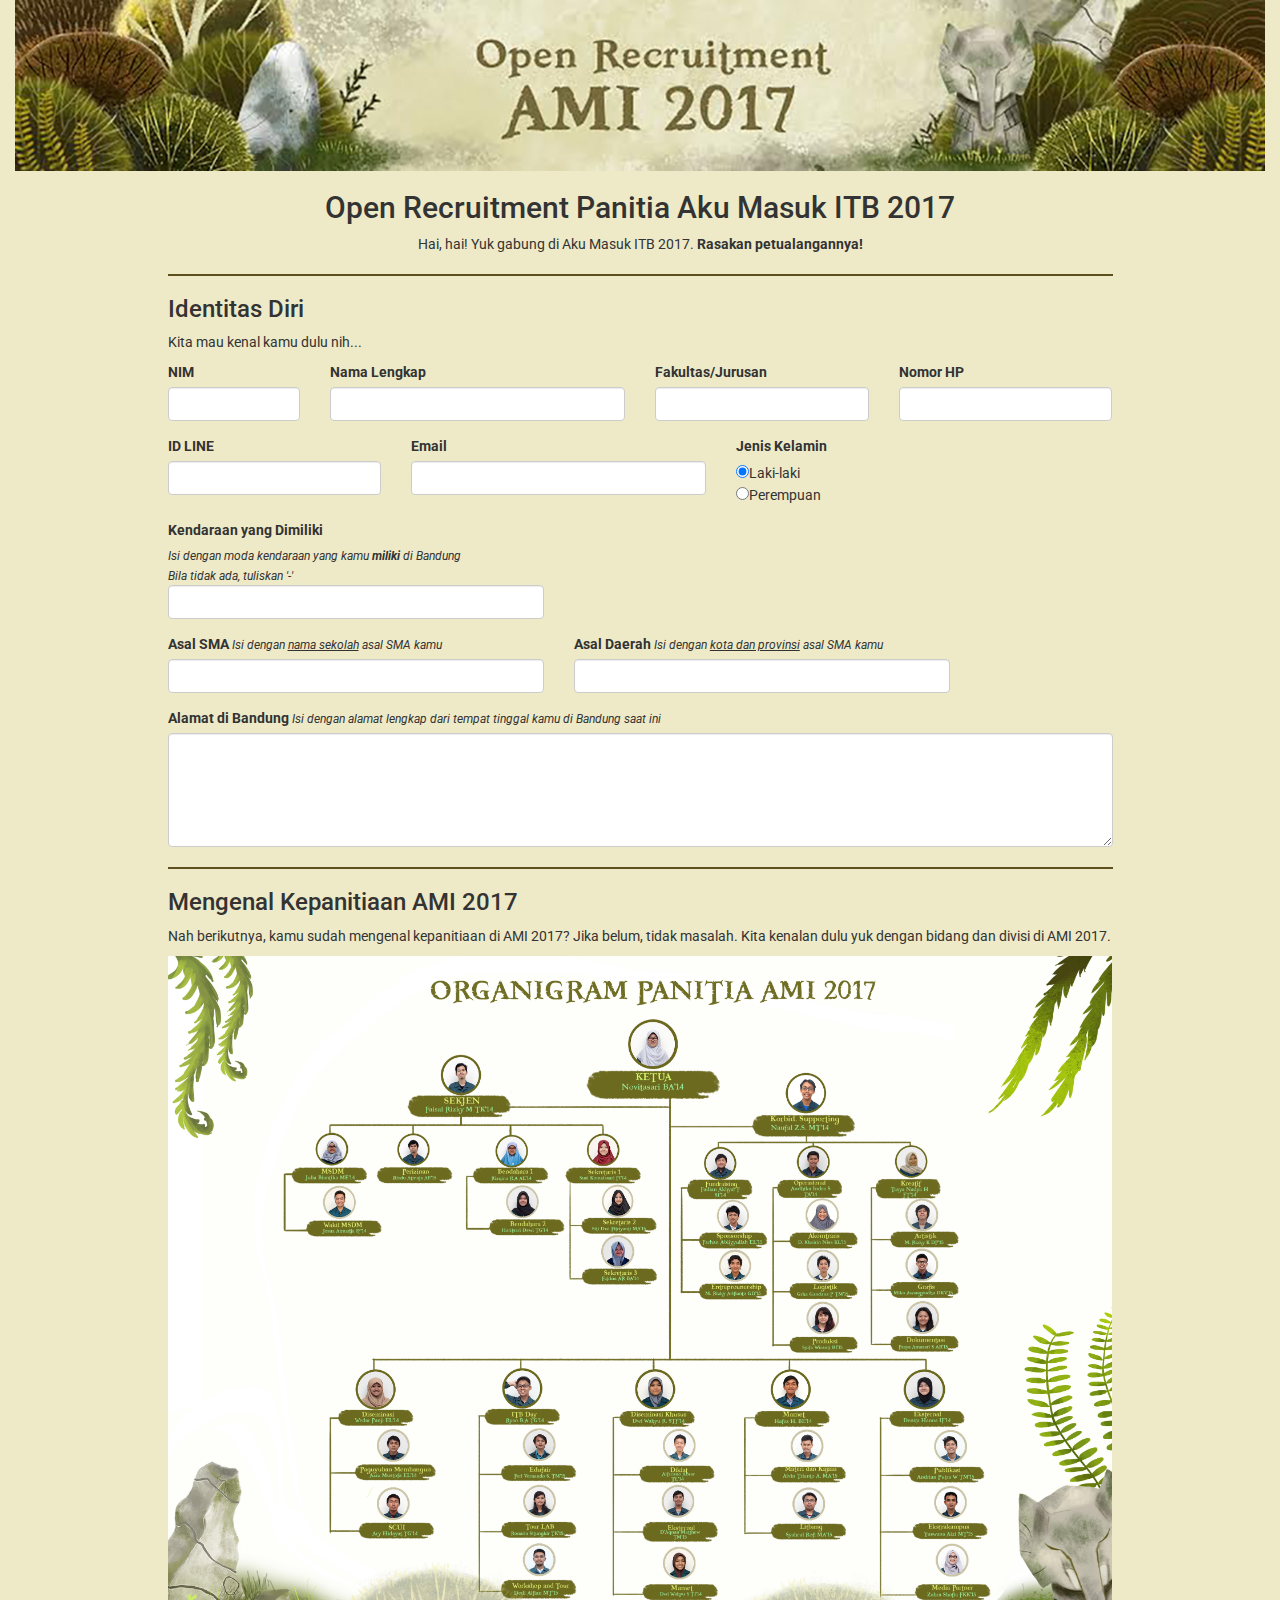
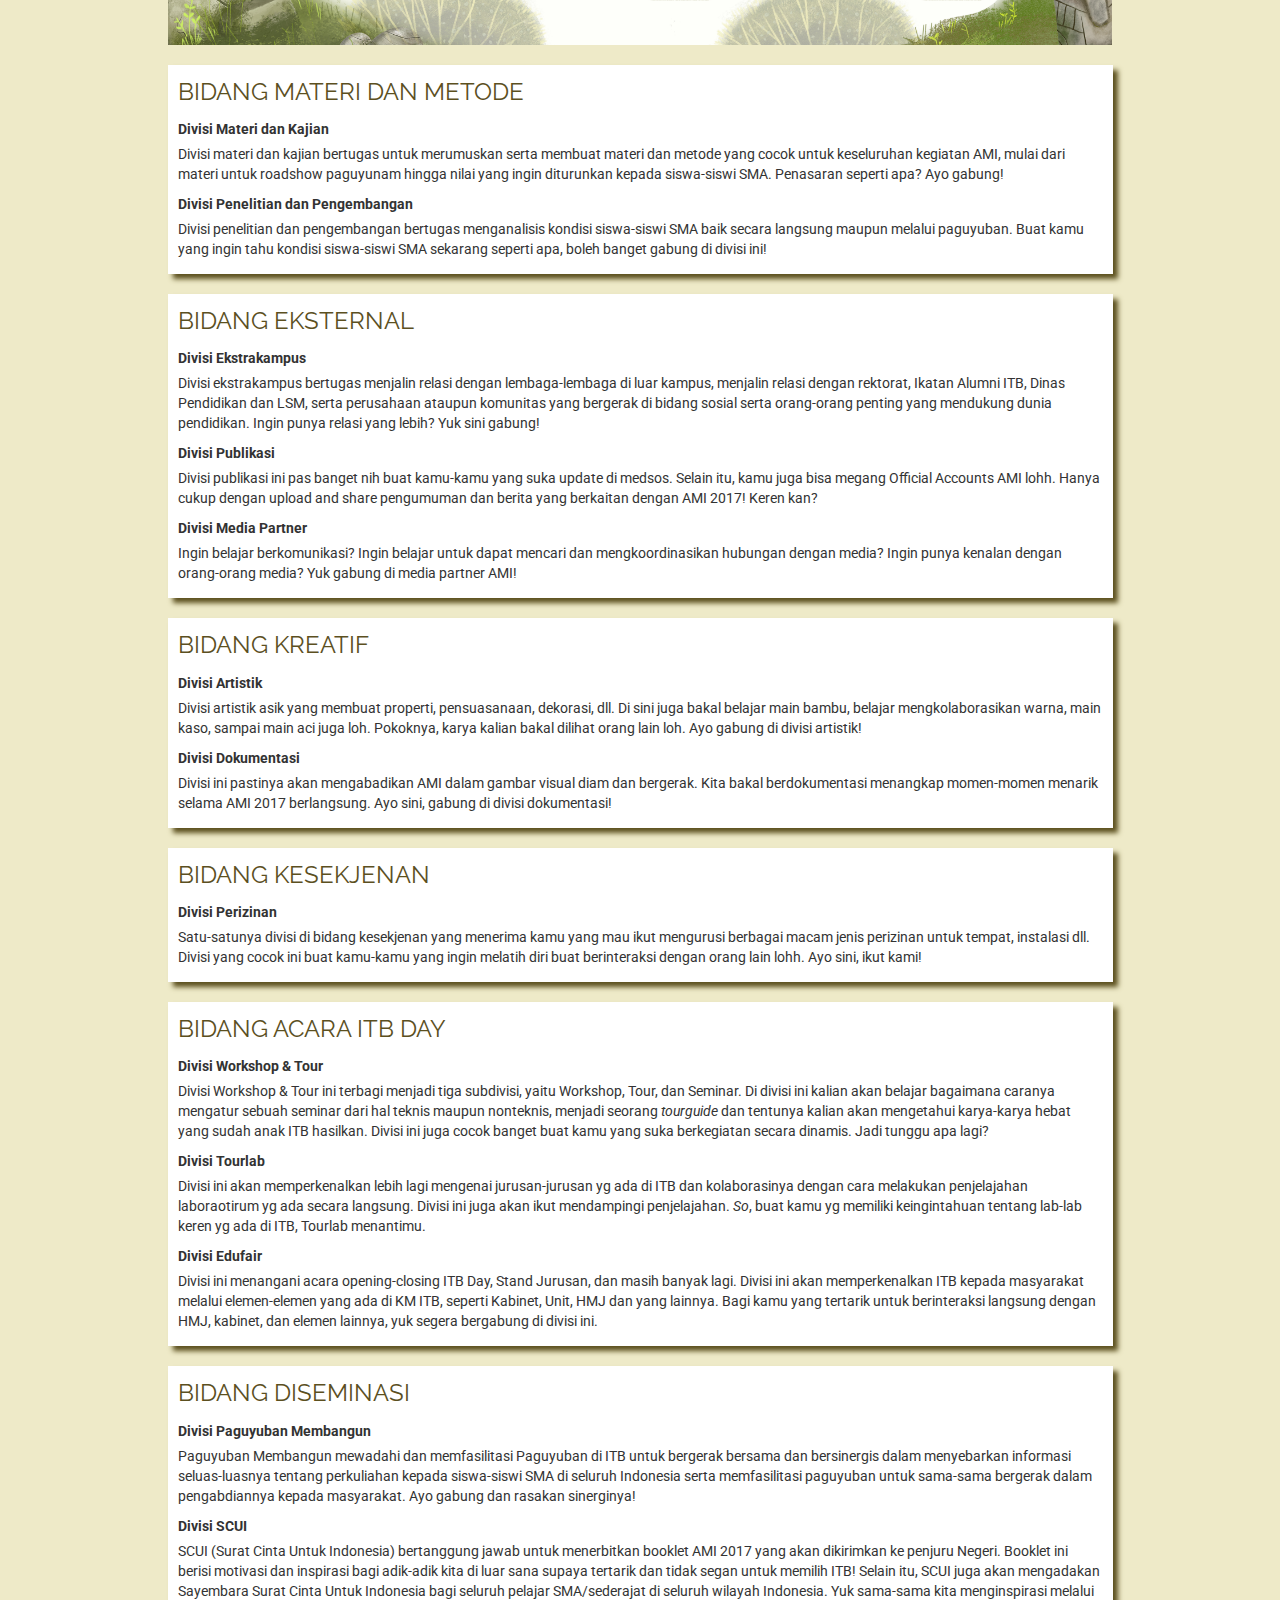
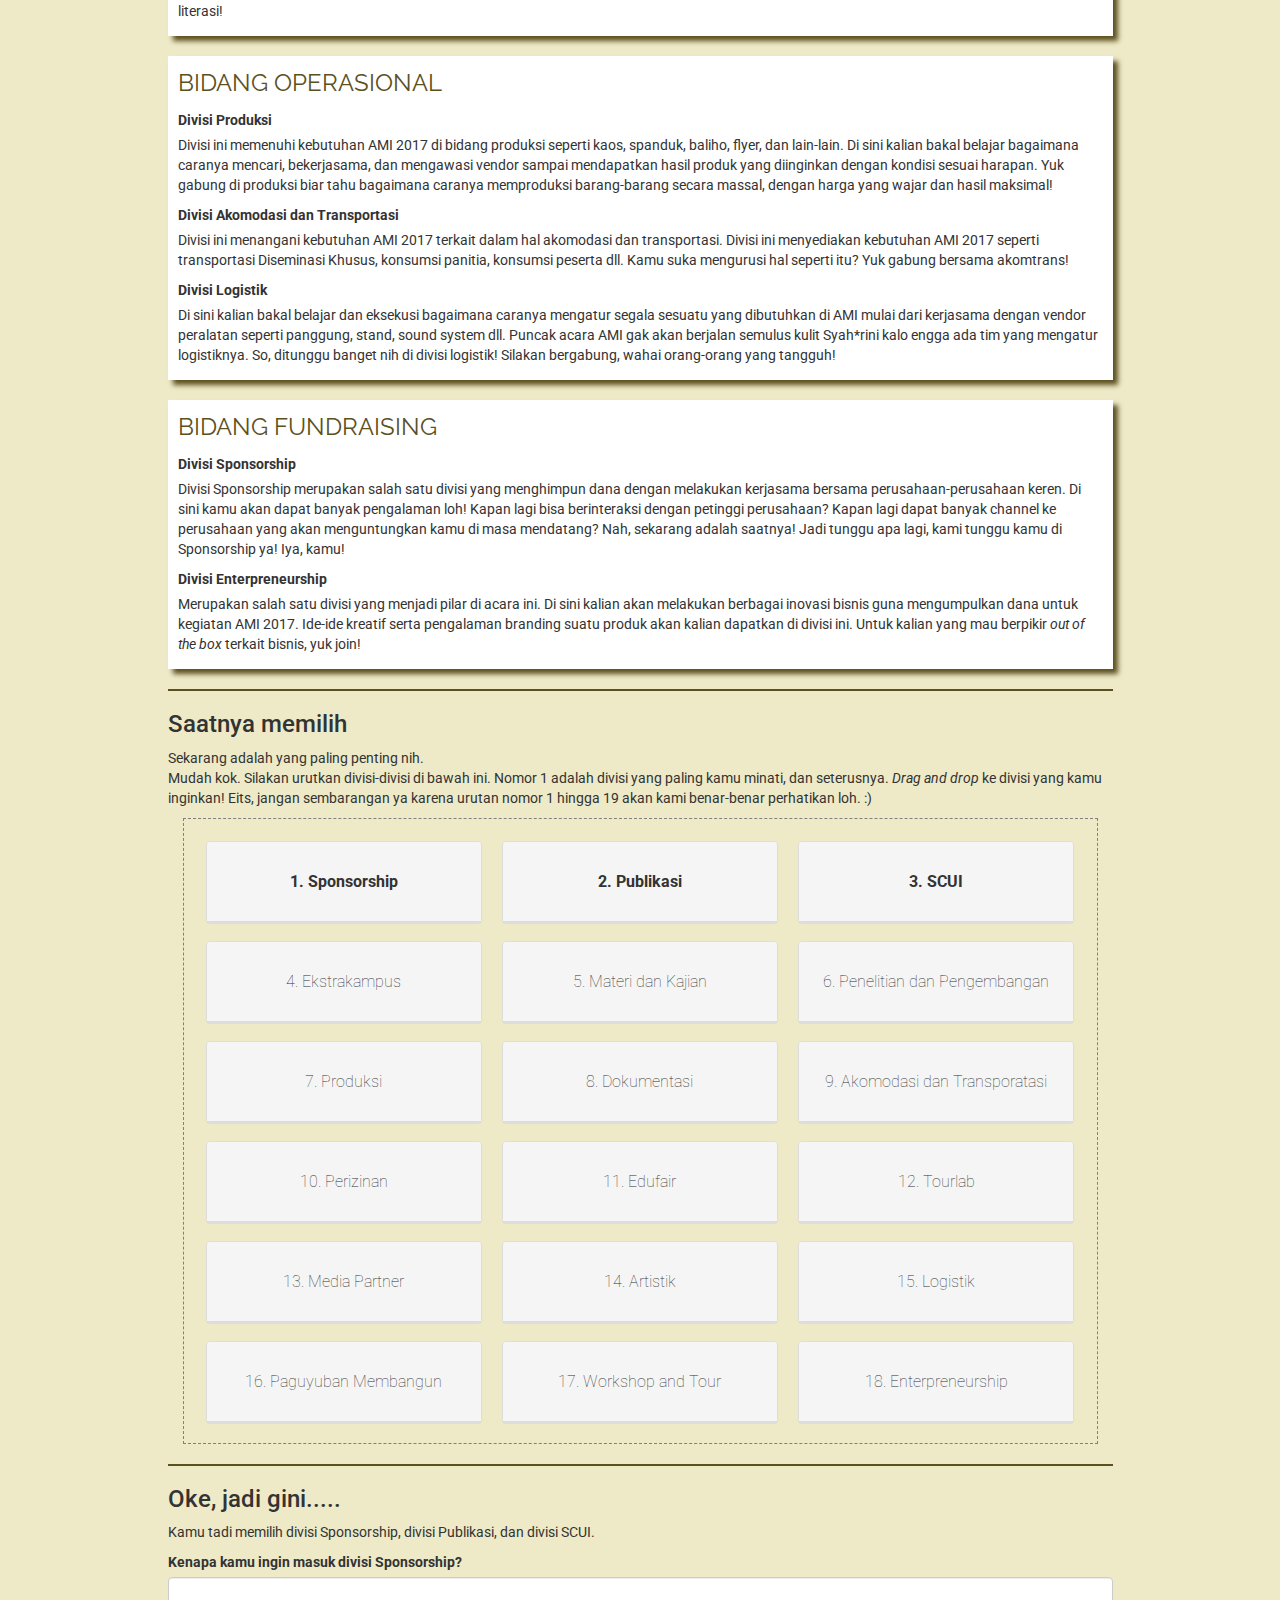
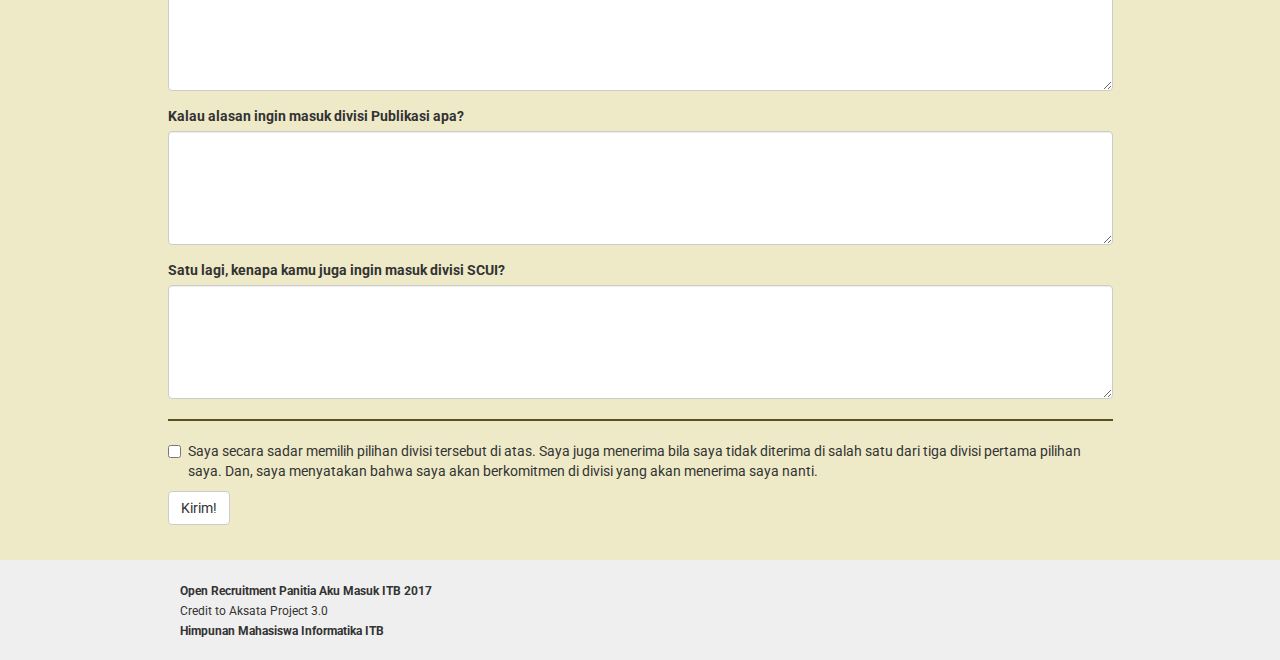
==== commit 8de36c32: "hapus shuffle" ====
--- a/index.html
+++ b/index.html
@@ -194,7 +194,7 @@
 
             <hr>
             <div class="text-center">
-              <button class="btn btn-danger" type="button" id = "shuffle"> Shuffle, please! <br> Aku bingung soalnya </button>
+              <!-- <button class="btn btn-danger" type="button" id = "shuffle"> Shuffle, please! <br> Aku bingung soalnya </button> -->
             </div>
 
             <h3>Oke, jadi gini.....</h3>
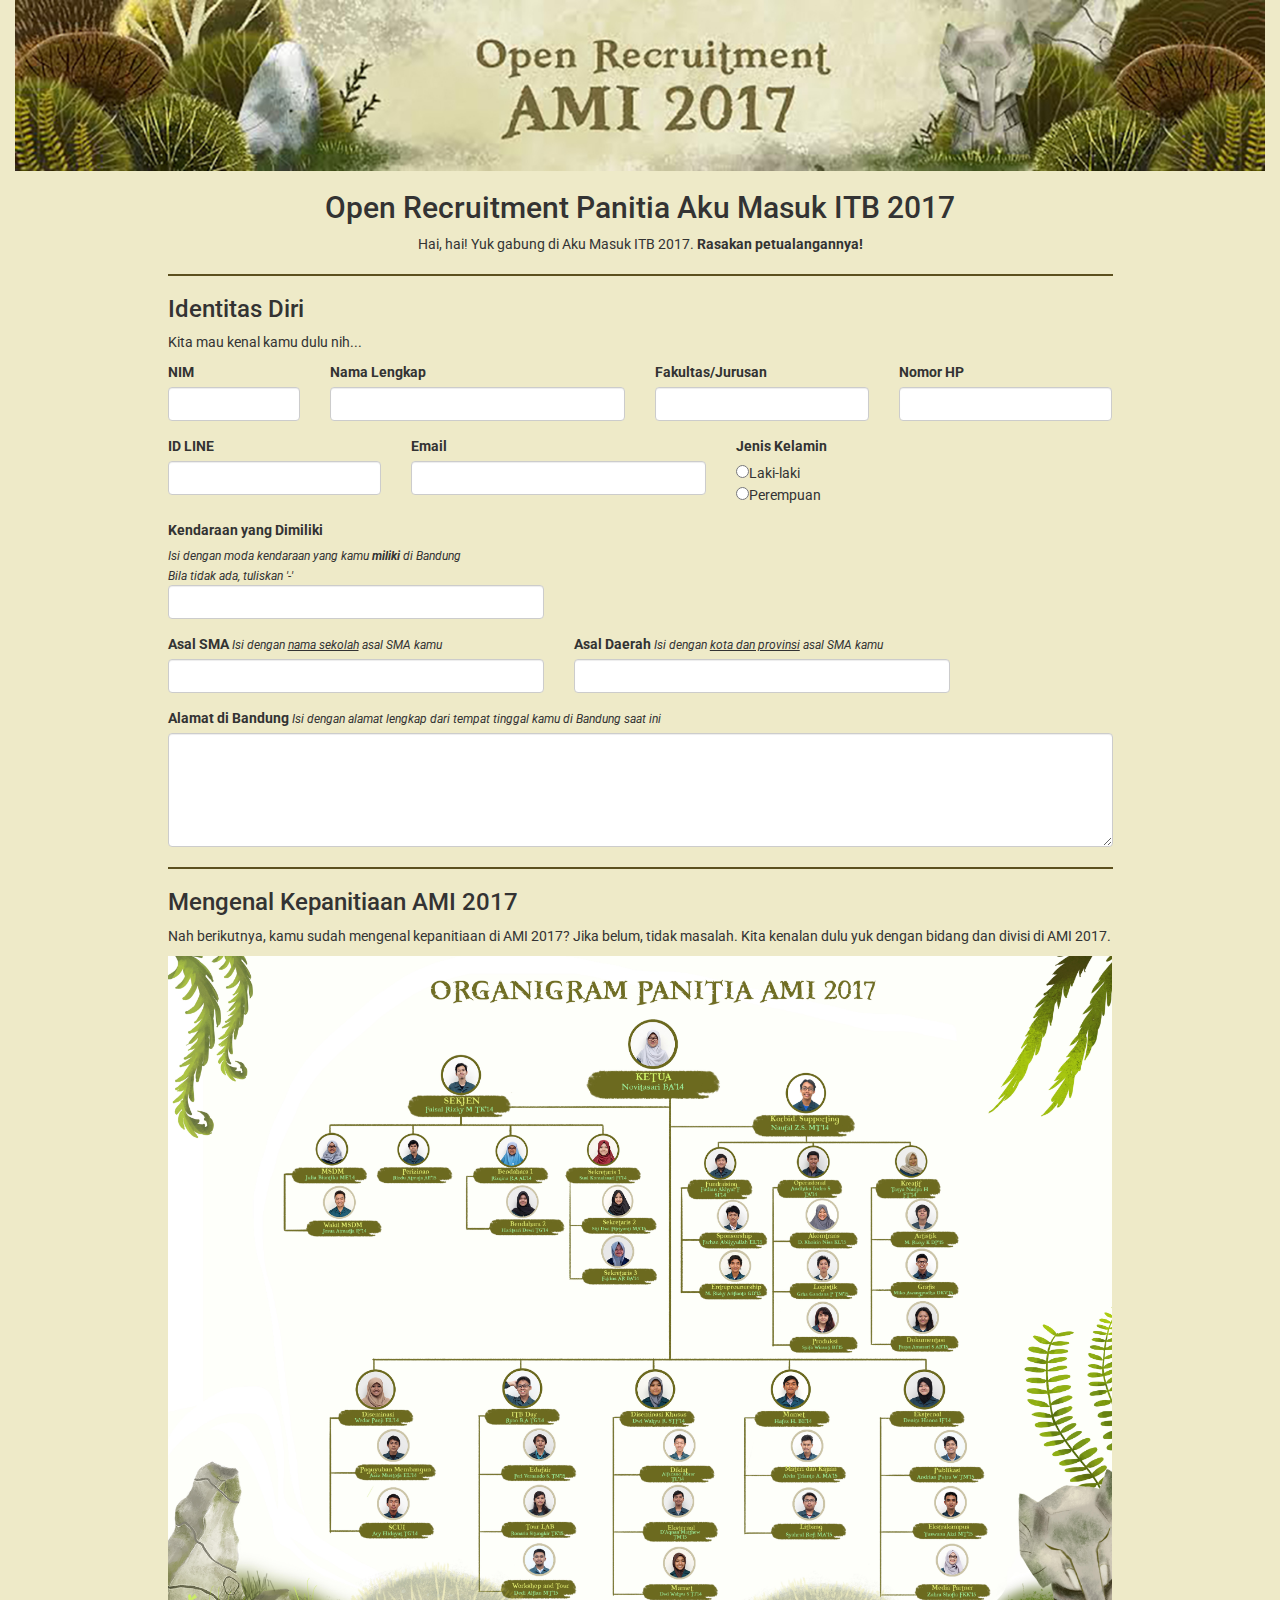
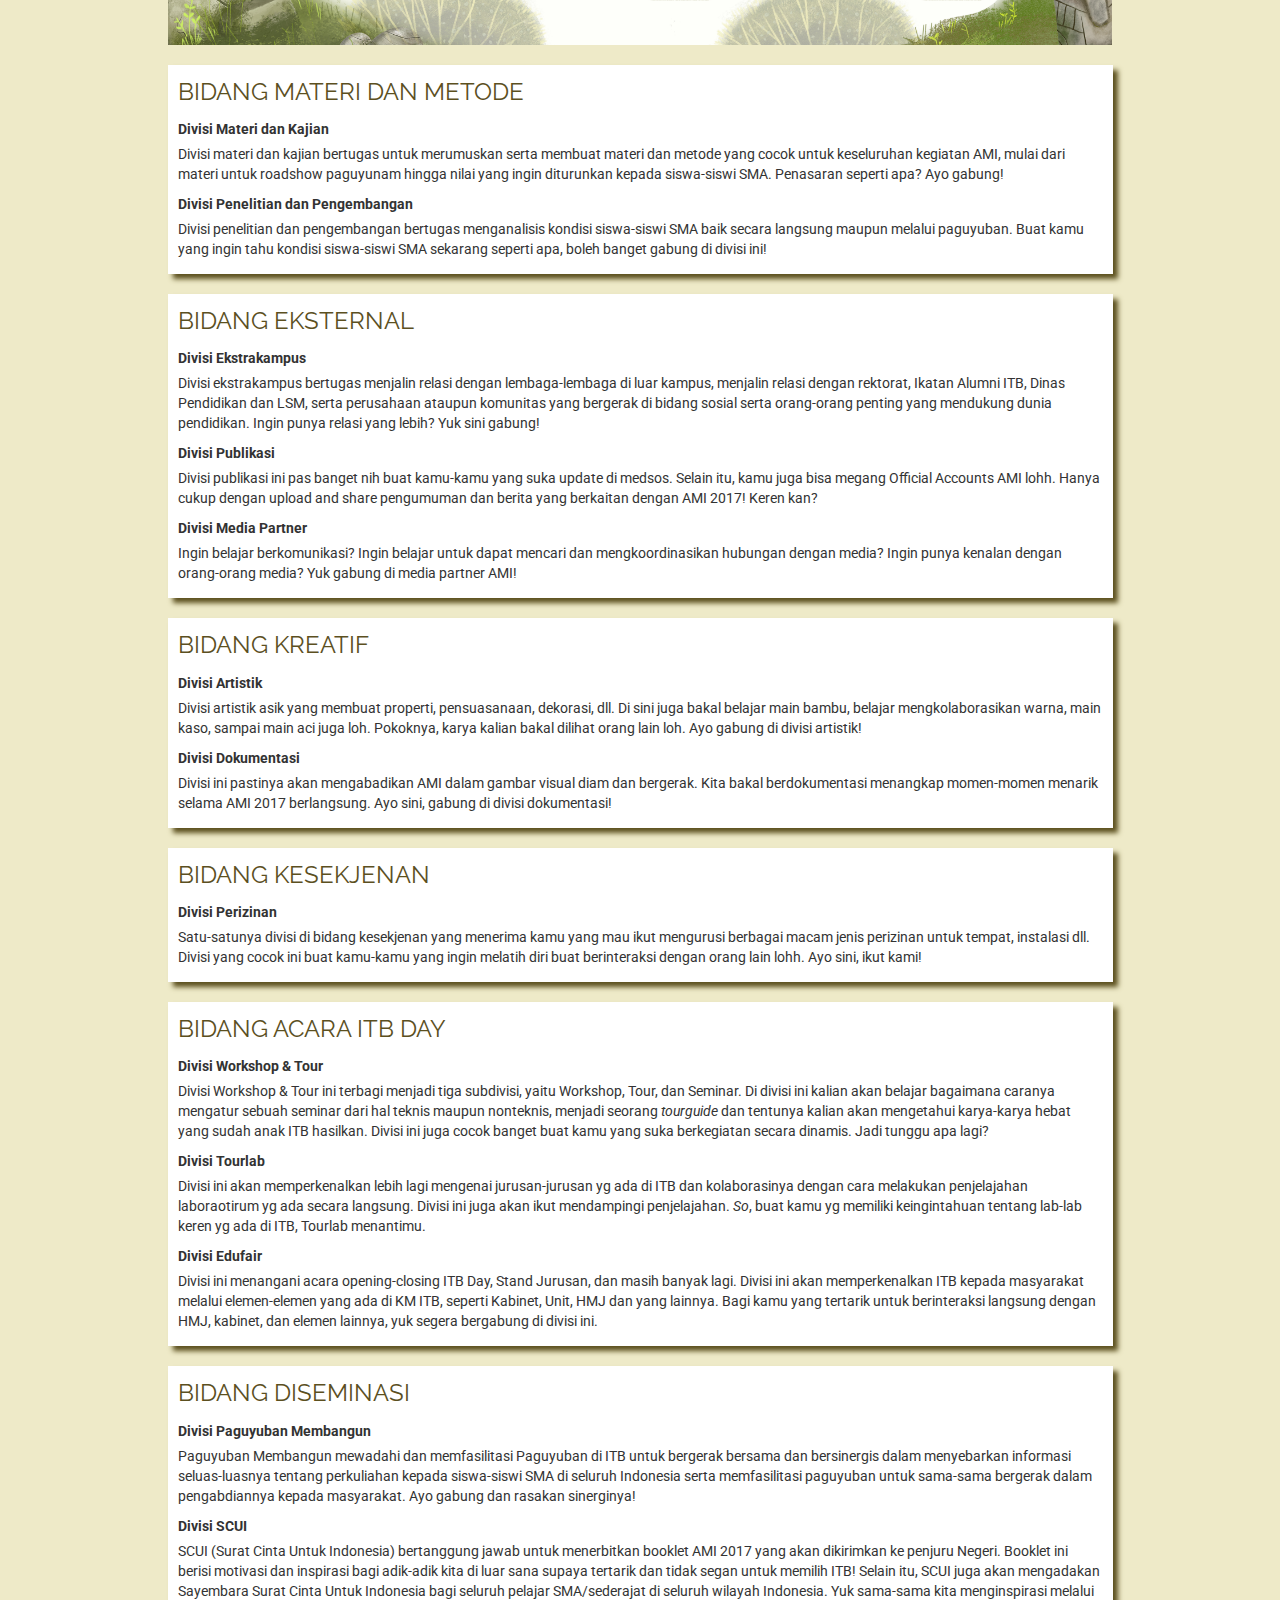
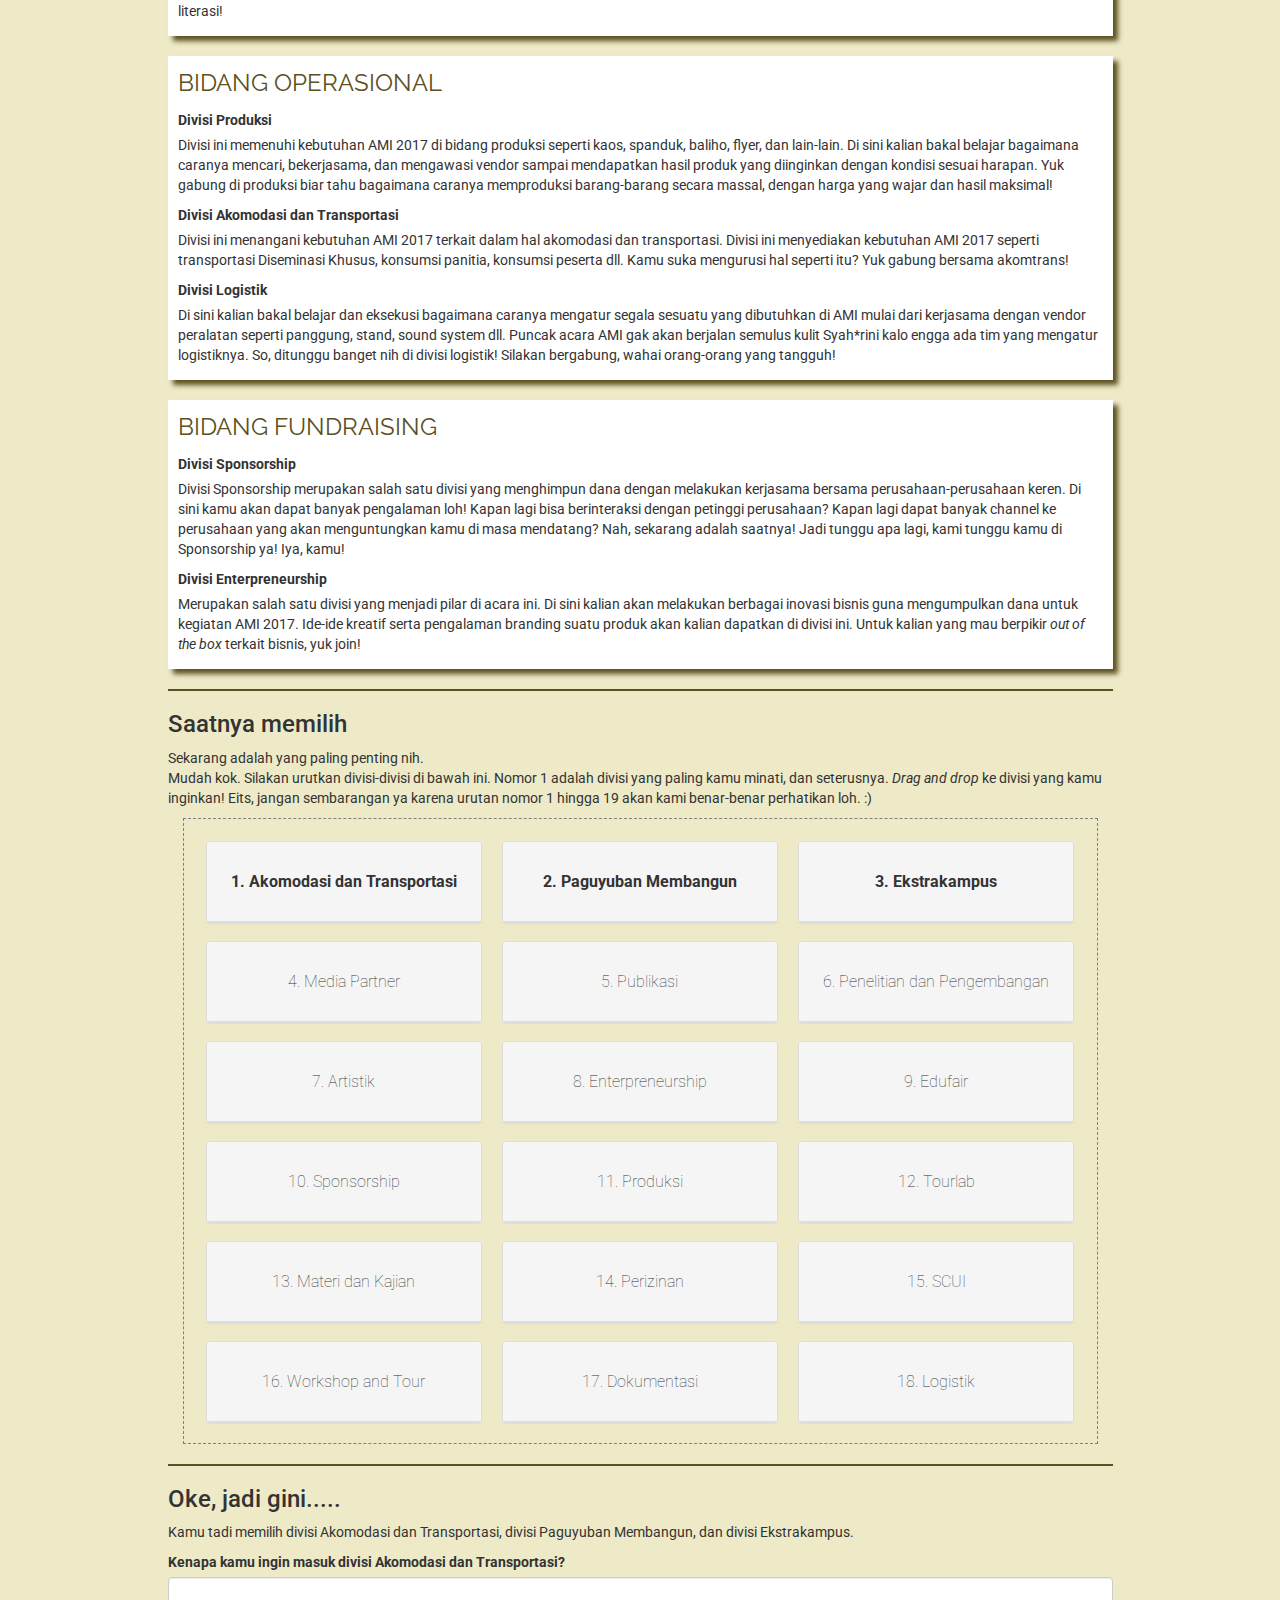
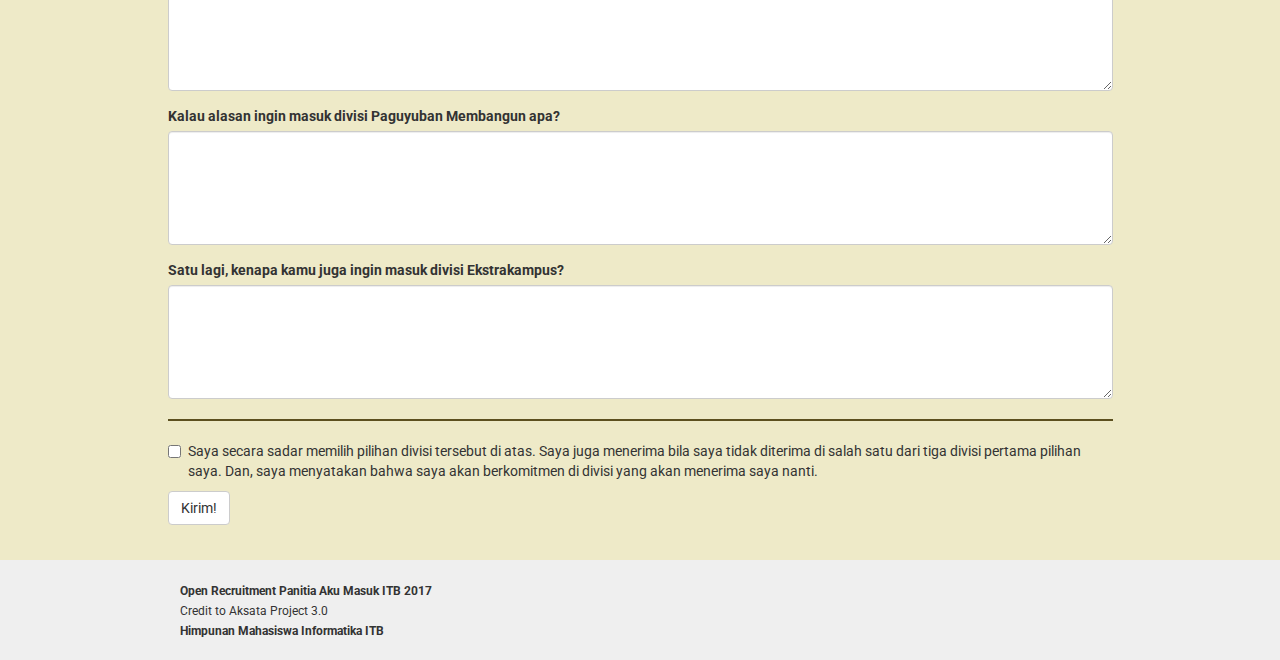
==== commit d251ab34: "update jenis kelamin" ====
--- a/index.html
+++ b/index.html
@@ -68,7 +68,7 @@
                 </div>
                 <div class="form-group col-xs-9 col-md-5">
                     <label class="" for="email">Jenis Kelamin</label><br>
-                    <input type="radio" name="jeniskelamin" id="jeniskelamin" value="Laki-laki" required checked>Laki-laki<br>
+                    <input type="radio" name="jeniskelamin" id="jeniskelamin" value="Laki-laki" required>Laki-laki<br>
                     <input type="radio" name="jeniskelamin" id="jeniskelamin" value="Perempuan" required>Perempuan
                     <small class="error-validation">Field ini harus diisi</small>
                 </div>
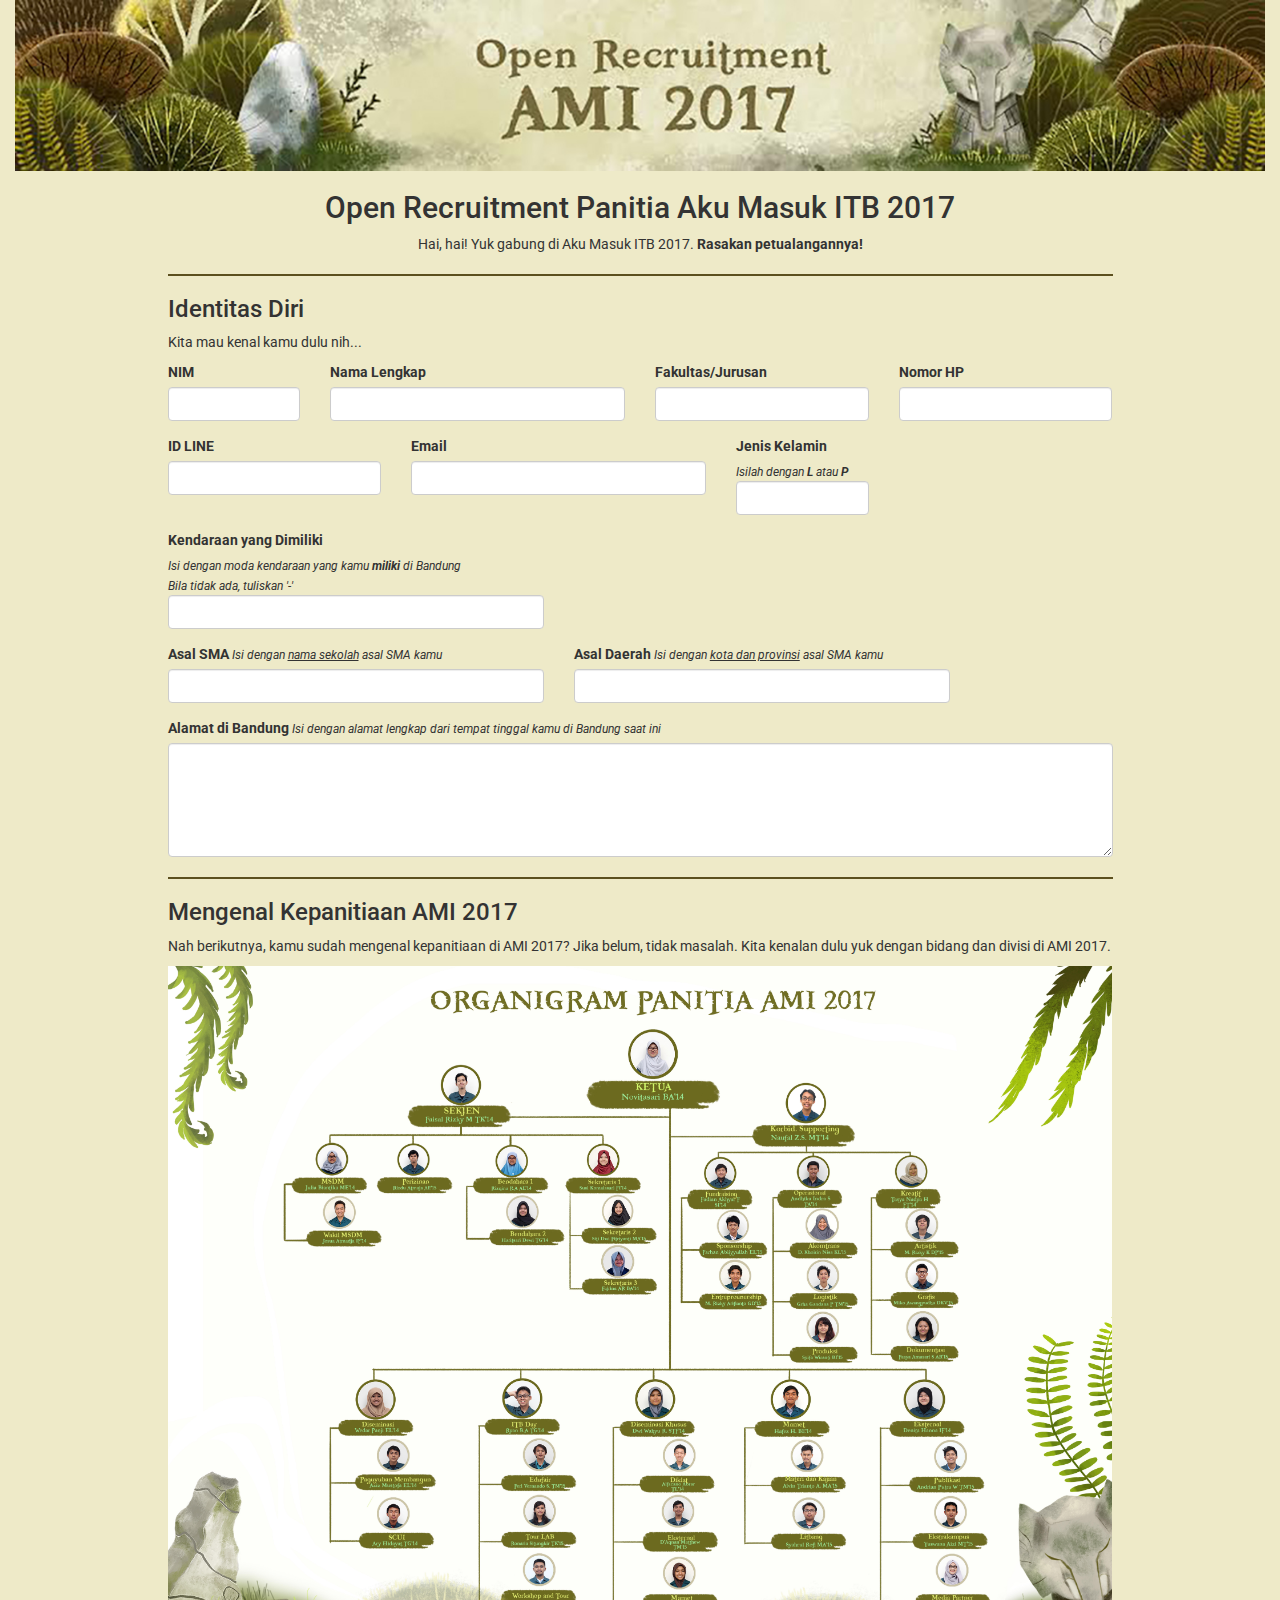
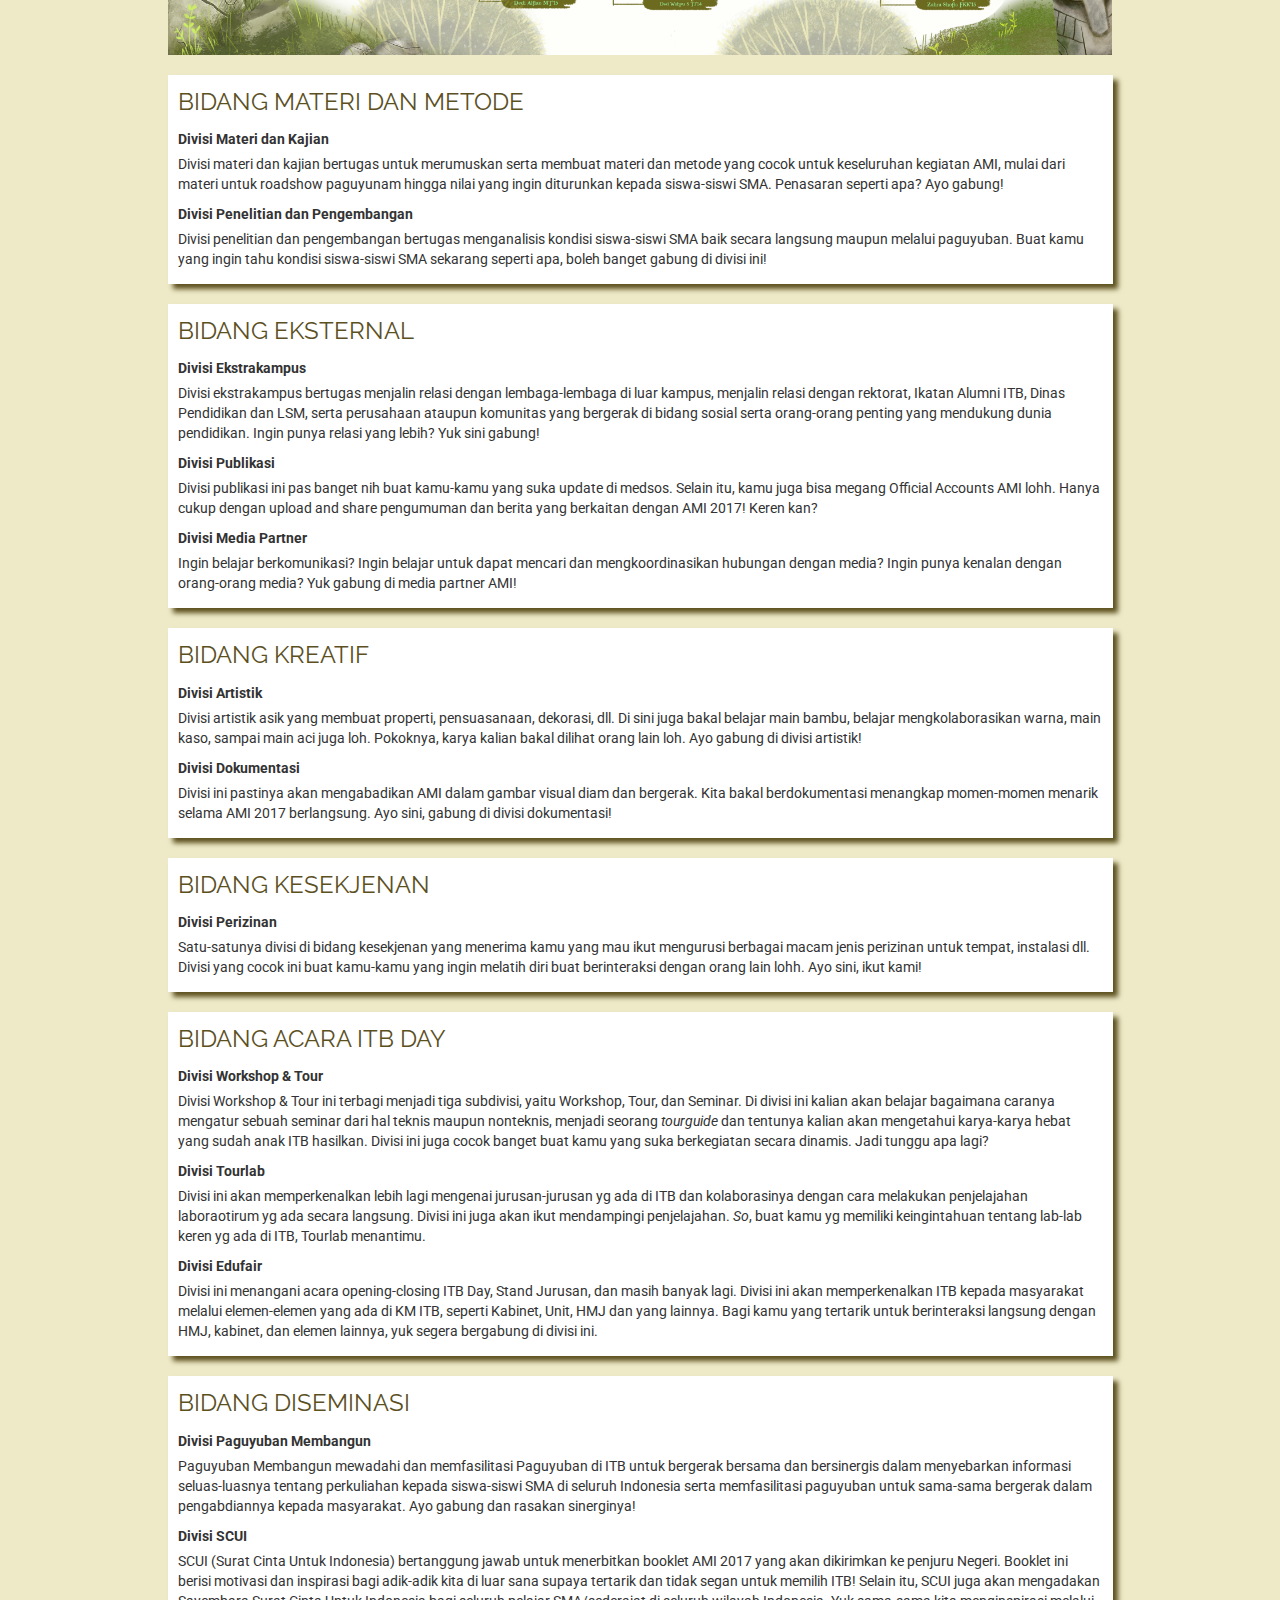
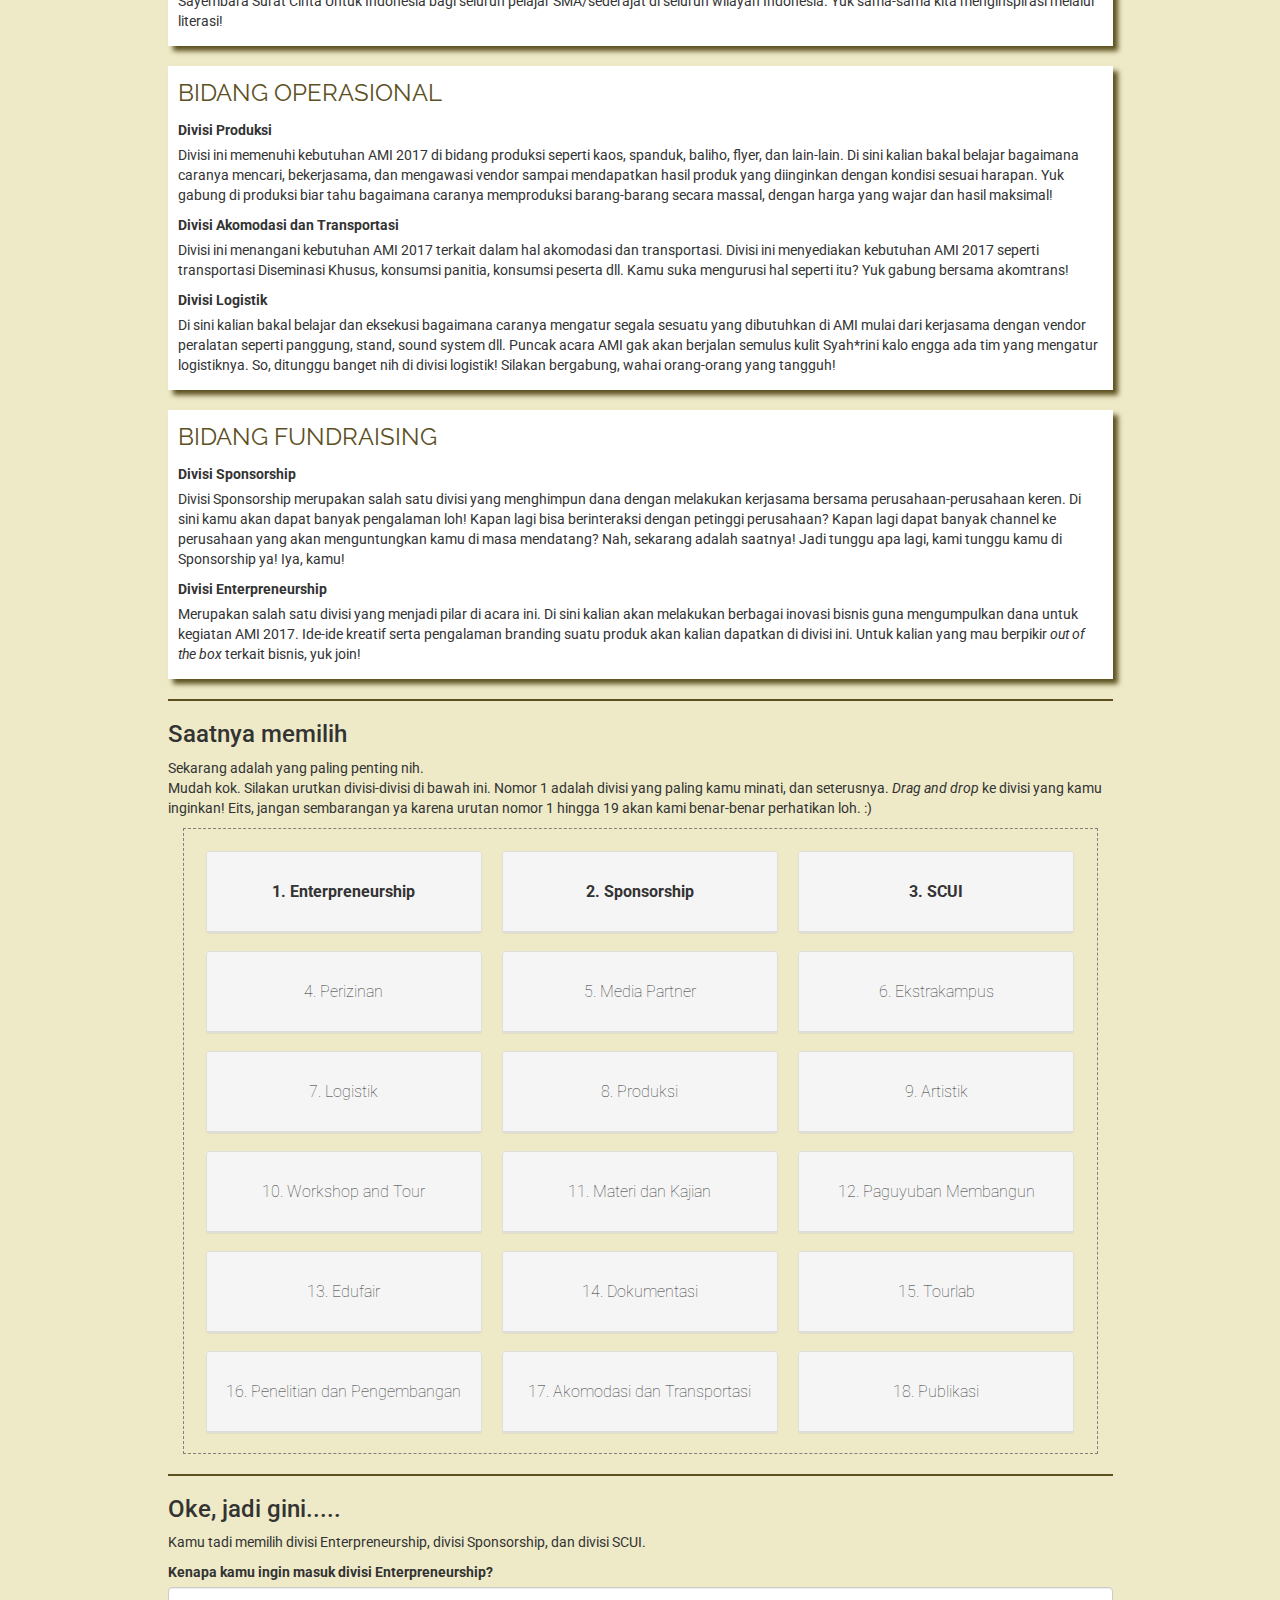
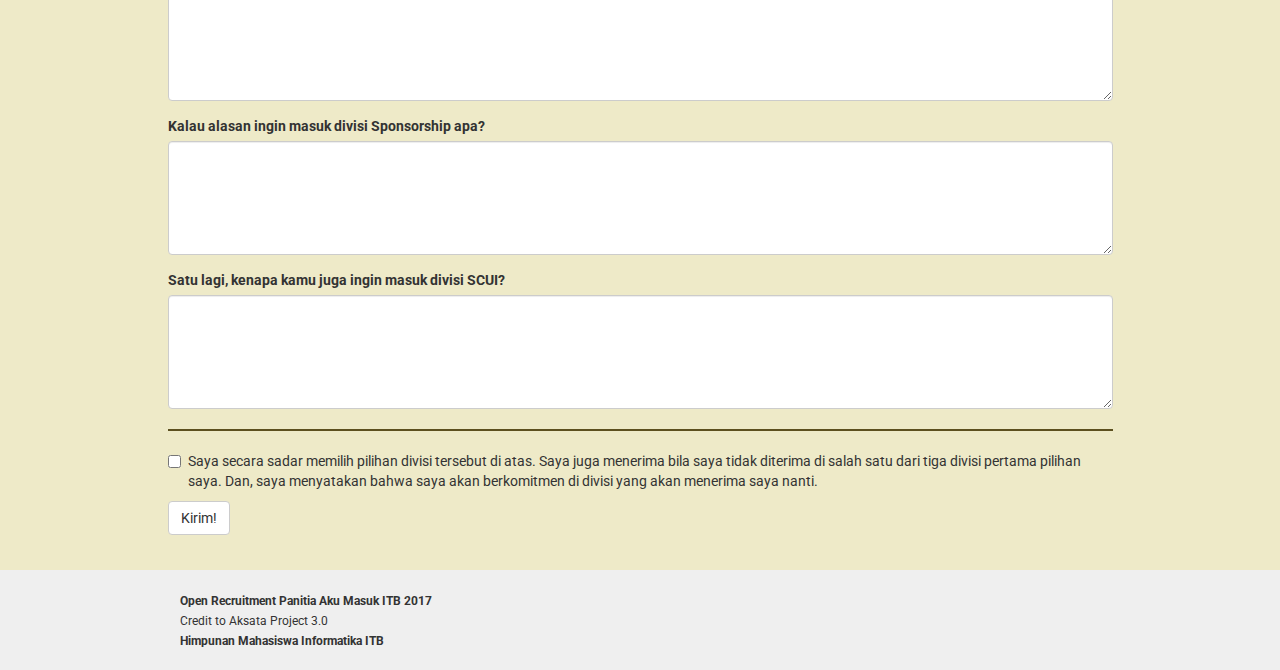
==== commit cb502ab3: "update cara isi jk" ====
--- a/index.html
+++ b/index.html
@@ -66,10 +66,10 @@
                     <input class="form-control" type="text" name="email" id="email" required>
                     <small class="error-validation">Field ini harus diisi</small>
                 </div>
-                <div class="form-group col-xs-9 col-md-5">
+                <div class="form-group col-xs-9 col-md-2">
                     <label class="" for="email">Jenis Kelamin</label><br>
-                    <input type="radio" name="jeniskelamin" id="jeniskelamin" value="Laki-laki" required>Laki-laki<br>
-                    <input type="radio" name="jeniskelamin" id="jeniskelamin" value="Perempuan" required>Perempuan
+                    <small><em>Isilah dengan <b>L</b> atau <b>P</b></em></small>
+                    <input class="form-control" type="text" name="jeniskelamin" id="jeniskelamin" required>
                     <small class="error-validation">Field ini harus diisi</small>
                 </div>
             </div>
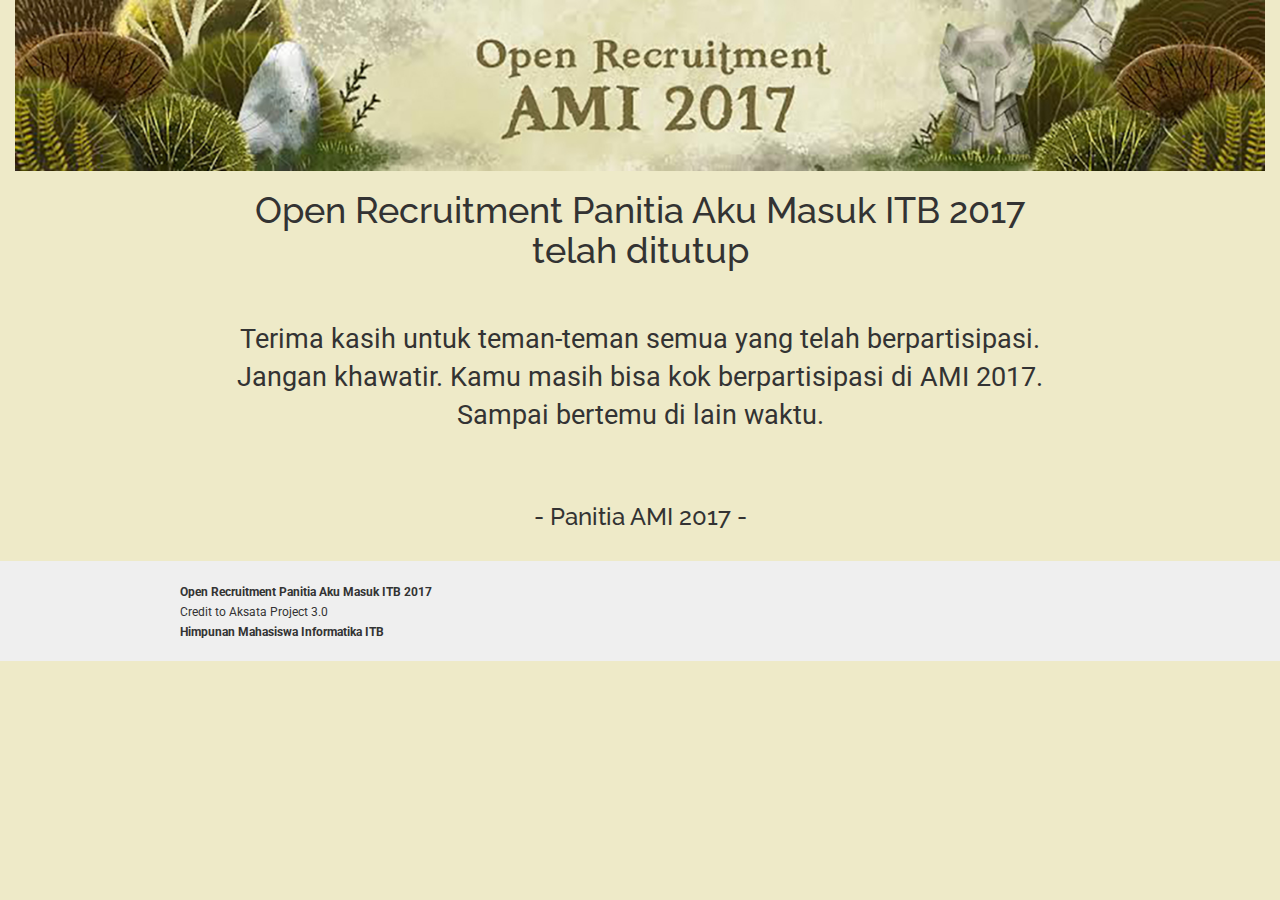
==== commit a3dca2ff: "Rename closed.html to index.html" ====
--- a/index.html
+++ b/index.html
@@ -27,254 +27,17 @@
         <div class="col-md-10 col-md-offset-1 col-xs-12">
 
             <div class="text-center">
-            <h2>Open Recruitment Panitia Aku Masuk ITB 2017</h2>
-            <p>Hai, hai! Yuk gabung di Aku Masuk ITB 2017. <strong>Rasakan petualangannya!</strong></p>
+            <h1 style="font-family: 'Raleway',sans-serif;">Open Recruitment Panitia Aku Masuk ITB 2017<br>telah ditutup</h1>
+            <br><br>
+            <p style="font-size: 20pt">Terima kasih untuk teman-teman semua yang telah berpartisipasi.<br>Jangan khawatir. Kamu masih bisa kok berpartisipasi di AMI 2017.<br>Sampai bertemu di lain waktu.</p>
+            <br><br>
+            <h3 style="font-family: 'Raleway',sans-serif;">- Panitia AMI 2017 -</h3>
             </div>
-
-            <hr>
-            <h3>Identitas Diri</h3>
-            <p>Kita mau kenal kamu dulu nih...</p>
-
-            <div class="row">
-                <div class="form-group col-xs-9 col-md-2">
-                    <label class="" for="nim">NIM</label>
-                    <input class="form-control" type="text" name="nim" id="nim" required>
-                    <small class="error-validation">Field ini harus diisi</small>
-                </div>
-                <div class="form-group col-xs-9 col-md-4">
-                    <label class="" for="nama">Nama Lengkap</label>
-                    <input class="form-control" type="text" name="nama" id="nama" required>
-                    <small class="error-validation">Field ini harus diisi</small>
-                </div>
-                <div class="form-group col-xs-9 col-md-3">
-                    <label class="" for="fakultas">Fakultas/Jurusan</label>
-                    <input class="form-control" type="text" name="fakultas" id="fakultas" required>
-                    <small class="error-validation">Field ini harus diisi</small>
-                </div>
-                <div class="form-group col-xs-9 col-md-3">
-                    <label class="" for="nohp">Nomor HP</label>
-                    <input class="form-control" type="text" name="nohp" id="nohp" required>
-                    <small class="error-validation">Field ini harus diisi</small>
-                </div>
-                <div class="form-group col-xs-9 col-md-3">
-                    <label class="" for="idline">ID LINE</label>
-                    <input class="form-control" type="text" name="idline" id="idline" required>
-                    <small class="error-validation">Field ini harus diisi</small>
-                </div>
-                <div class="form-group col-xs-9 col-md-4">
-                    <label class="" for="email">Email</label>
-                    <input class="form-control" type="text" name="email" id="email" required>
-                    <small class="error-validation">Field ini harus diisi</small>
-                </div>
-                <div class="form-group col-xs-9 col-md-2">
-                    <label class="" for="email">Jenis Kelamin</label><br>
-                    <small><em>Isilah dengan <b>L</b> atau <b>P</b></em></small>
-                    <input class="form-control" type="text" name="jeniskelamin" id="jeniskelamin" required>
-                    <small class="error-validation">Field ini harus diisi</small>
-                </div>
-            </div>
-            <div class="row">
-                <div class="form-group col-xs-9 col-md-5">
-                    <label class="" for="kendaraan">Kendaraan yang Dimiliki</label><br>
-                    <small class=""><em>Isi dengan moda kendaraan yang kamu <b>miliki</b> di Bandung<br>Bila tidak ada, tuliskan '-'</em></small>
-                    <input class="form-control" type="text" name="kendaraan" id="kendaraan" required>
-                    <small class="error-validation">Field ini harus diisi</small>
-                </div>
-            </div>
-            <div class="row">
-                <div class="form-group col-xs-9 col-md-5">
-                        <label class="" for="asal">Asal SMA</label>
-                        <small class=""><em>Isi dengan <u>nama sekolah</u> asal SMA kamu</em></small>
-                        <input class="form-control" type="text" name="asalsma" id="asalsma" required>
-                        <small class="error-validation">Field juga harus diisi</small>
-                </div>
-                <div class="form-group col-xs-9 col-md-5">
-                        <label class="" for="asal">Asal Daerah</label>
-                        <small class=""><em>Isi dengan <u>kota dan provinsi</u> asal SMA kamu</em></small>
-                        <input class="form-control" type="text" name="asal" id="asal" required>
-                        <small class="error-validation">Field juga harus diisi</small>
-                </div>
-            </div>
-            <div class="form-group">
-                    <label class="" for="alamat">Alamat di Bandung</label>
-                    <small class=""><em>Isi dengan alamat lengkap dari tempat tinggal kamu di Bandung saat ini</em></small>
-                    <textarea class="form-control" name="alamat" id="alamat" cols="30" rows="5" required></textarea>
-                    <small class="error-validation">Field ini harus diisi</small>
-            </div>
-
-
-            <hr>
-            <h3>Mengenal Kepanitiaan AMI 2017</h3>
-            <p>Nah berikutnya, kamu sudah mengenal kepanitiaan di AMI 2017? Jika belum, tidak masalah. Kita kenalan dulu yuk dengan bidang dan divisi di AMI 2017.</p>
-            <img class="img-responsive" src="assets/images/organogram.jpg">
-            <br>
-            <div class="bidang">
-                <div class="judul">Bidang Materi dan Metode</div>
-                <label>Divisi Materi dan Kajian</label>
-                <p>Divisi materi dan kajian bertugas untuk merumuskan serta membuat materi dan metode yang cocok untuk keseluruhan kegiatan AMI, mulai dari materi untuk roadshow paguyunam hingga nilai yang ingin diturunkan kepada siswa-siswi SMA. Penasaran seperti apa? Ayo gabung!</p>
-                <label>Divisi Penelitian dan Pengembangan</label>
-                <p>Divisi penelitian dan pengembangan bertugas menganalisis kondisi siswa-siswi SMA baik secara langsung maupun melalui paguyuban. Buat kamu yang ingin tahu kondisi siswa-siswi SMA sekarang seperti apa, boleh banget gabung di divisi ini!</p>
-            </div>
-
-            <br>
-            <div class="bidang">
-                <div class="judul">Bidang Eksternal</div>
-                <label>Divisi Ekstrakampus</label>
-                <p>Divisi ekstrakampus bertugas menjalin relasi dengan lembaga-lembaga di luar kampus, menjalin relasi dengan rektorat, Ikatan Alumni ITB, Dinas Pendidikan dan LSM, serta perusahaan ataupun komunitas yang bergerak di bidang sosial serta orang-orang penting yang mendukung dunia pendidikan. Ingin punya relasi yang lebih? Yuk sini gabung!</p>
-                <label>Divisi Publikasi</label>
-                <p>Divisi publikasi ini pas banget nih buat kamu-kamu yang suka update di medsos. Selain itu, kamu juga bisa megang Official Accounts AMI lohh. Hanya cukup dengan upload and share pengumuman dan berita yang berkaitan dengan AMI 2017! Keren kan?</p>
-                <label>Divisi Media Partner</label>
-                <p>Ingin belajar berkomunikasi? Ingin belajar untuk dapat mencari dan mengkoordinasikan hubungan dengan media? Ingin punya kenalan dengan orang-orang media? Yuk gabung di media partner AMI!</p>
-            </div>
-
-            <br>
-            <div class="bidang">
-                <div class="judul">Bidang Kreatif</div>
-                <label>Divisi Artistik</label>
-                <p>Divisi artistik asik yang membuat properti, pensuasanaan, dekorasi, dll. Di sini juga bakal belajar main bambu, belajar mengkolaborasikan warna, main kaso, sampai main aci juga loh. Pokoknya, karya kalian bakal dilihat orang lain loh. Ayo gabung di divisi artistik! </p>
-                <label>Divisi Dokumentasi</label>
-                <p>Divisi ini pastinya akan mengabadikan AMI dalam gambar visual diam dan bergerak. Kita bakal berdokumentasi menangkap momen-momen menarik selama AMI 2017 berlangsung. Ayo sini, gabung di divisi dokumentasi!</p>
-            </div>
-
-            <br>
-            <div class="bidang">
-                <div class="judul">Bidang Kesekjenan</div>
-                <label>Divisi Perizinan</label>
-                <p>Satu-satunya divisi di bidang kesekjenan yang menerima kamu yang mau ikut mengurusi berbagai macam jenis perizinan untuk tempat, instalasi dll. Divisi yang cocok ini buat kamu-kamu yang ingin melatih diri buat berinteraksi dengan orang lain lohh. Ayo sini, ikut kami!</p>
-            </div>
-            
-            <br>
-            <div class="bidang">
-                <div class="judul">Bidang Acara ITB Day</div>
-                <label>Divisi Workshop &amp; Tour</label>
-                <p>Divisi Workshop &amp; Tour ini terbagi menjadi tiga subdivisi, yaitu Workshop, Tour, dan Seminar. Di divisi ini kalian akan belajar bagaimana caranya mengatur sebuah seminar dari hal teknis maupun nonteknis, menjadi seorang <em>tourguide</em> dan tentunya kalian akan mengetahui karya-karya hebat yang sudah anak ITB hasilkan. Divisi ini juga cocok banget buat kamu yang suka berkegiatan secara dinamis. Jadi tunggu apa lagi?</p>
-                <label>Divisi Tourlab</label>
-                <p>Divisi ini akan memperkenalkan lebih lagi mengenai jurusan-jurusan yg ada di ITB dan kolaborasinya dengan cara melakukan penjelajahan laboraotirum yg ada secara langsung. Divisi ini juga akan ikut mendampingi penjelajahan. <em>So</em>, buat kamu yg memiliki keingintahuan tentang lab-lab keren yg ada di ITB, Tourlab menantimu.</p>
-                <label>Divisi Edufair</label>
-                <p>Divisi ini menangani acara opening-closing ITB Day, Stand Jurusan, dan masih banyak lagi. Divisi ini akan memperkenalkan ITB kepada masyarakat melalui elemen-elemen yang ada di KM ITB, seperti Kabinet, Unit, HMJ dan yang lainnya. Bagi kamu yang tertarik untuk berinteraksi langsung dengan HMJ, kabinet, dan elemen lainnya, yuk segera bergabung di divisi ini.</p>
-            </div>
-
-            <br>
-            <div class="bidang">
-                <div class="judul">Bidang Diseminasi</div>
-                <label>Divisi Paguyuban Membangun</label>
-                <p>Paguyuban Membangun mewadahi dan memfasilitasi Paguyuban di ITB untuk bergerak bersama dan bersinergis dalam menyebarkan informasi seluas-luasnya tentang perkuliahan kepada siswa-siswi SMA di seluruh Indonesia serta memfasilitasi paguyuban untuk sama-sama bergerak dalam pengabdiannya kepada masyarakat. Ayo gabung dan rasakan sinerginya!</p>
-                <label>Divisi SCUI</label>
-                <p>SCUI (Surat Cinta Untuk Indonesia) bertanggung jawab untuk menerbitkan booklet AMI 2017 yang akan dikirimkan ke penjuru Negeri. Booklet ini berisi motivasi dan inspirasi bagi adik-adik kita di luar sana supaya tertarik dan tidak segan untuk memilih ITB! Selain itu, SCUI juga akan mengadakan Sayembara Surat Cinta Untuk Indonesia bagi seluruh pelajar SMA/sederajat di seluruh wilayah Indonesia. Yuk sama-sama kita menginspirasi melalui literasi!</p>
-            </div>
-
-            <br>
-            <div class="bidang">
-                <div class="judul">Bidang Operasional</div>
-                <label>Divisi Produksi</label>
-                <p>Divisi ini memenuhi kebutuhan AMI 2017 di bidang produksi seperti kaos, spanduk, baliho, flyer, dan lain-lain. Di sini kalian bakal belajar bagaimana caranya mencari, bekerjasama, dan mengawasi vendor sampai mendapatkan hasil produk yang diinginkan dengan kondisi sesuai harapan. Yuk gabung di produksi biar tahu bagaimana caranya memproduksi barang-barang secara massal, dengan harga yang wajar dan hasil maksimal!</p>
-                <label>Divisi Akomodasi dan Transportasi</label>
-                <p>Divisi ini menangani kebutuhan AMI 2017 terkait dalam hal akomodasi dan transportasi. Divisi ini menyediakan kebutuhan AMI 2017 seperti transportasi Diseminasi Khusus, konsumsi panitia, konsumsi peserta dll. Kamu suka mengurusi hal seperti itu? Yuk gabung bersama akomtrans!</p>
-                <label>Divisi Logistik</label>
-                <p>Di sini kalian bakal belajar dan eksekusi bagaimana caranya mengatur segala sesuatu yang dibutuhkan di AMI mulai dari kerjasama dengan vendor peralatan seperti panggung, stand, sound system dll. Puncak acara AMI gak akan berjalan semulus kulit Syah*rini kalo engga ada tim yang mengatur logistiknya. So, ditunggu banget nih di divisi logistik! Silakan bergabung, wahai orang-orang yang tangguh!</p>
-            </div>
-
-            <br>
-            <div class="bidang">
-                <div class="judul">Bidang Fundraising</div>
-                <label>Divisi Sponsorship</label>
-                <p>Divisi Sponsorship merupakan salah satu divisi yang menghimpun dana dengan melakukan kerjasama bersama perusahaan-perusahaan keren. Di sini kamu akan dapat banyak pengalaman loh! Kapan lagi bisa berinteraksi dengan petinggi perusahaan? Kapan lagi dapat banyak channel ke perusahaan yang akan menguntungkan kamu di masa mendatang? Nah, sekarang adalah saatnya! Jadi tunggu apa lagi, kami tunggu kamu di Sponsorship ya! Iya, kamu!</p>
-                <label>Divisi Enterpreneurship</label>
-                <p>Merupakan salah satu divisi yang menjadi pilar di acara ini. Di sini kalian akan melakukan berbagai inovasi bisnis guna mengumpulkan dana untuk kegiatan AMI 2017. Ide-ide kreatif serta pengalaman branding suatu produk akan kalian dapatkan di divisi ini. Untuk kalian yang mau berpikir <i>out of the box</i> terkait bisnis, yuk join!</p>
-            </div>
-            
-            <hr>
-            <h3>Saatnya memilih</h3>
-            <p>Sekarang adalah yang paling penting nih.<br>Mudah kok. Silakan urutkan divisi-divisi di bawah ini. Nomor 1 adalah divisi yang paling kamu minati, dan seterusnya. <em>Drag and drop</em> ke divisi yang kamu inginkan! Eits, jangan sembarangan ya karena urutan nomor 1 hingga 19 akan kami benar-benar perhatikan loh. :)</p>
-
-            <div class="container-fluid">
-                <div class="sortable sortable-well division-pool">
-                </div>
-            </div>
-
-            <hr>
-            <div class="text-center">
-              <!-- <button class="btn btn-danger" type="button" id = "shuffle"> Shuffle, please! <br> Aku bingung soalnya </button> -->
-            </div>
-
-            <h3>Oke, jadi gini.....</h3>
-            <p>Kamu tadi memilih divisi <span class="division-1"></span>, divisi <span class="division-2"></span>, dan divisi <span class="division-3"></span>.</p>
-
-            <div class="form-group">
-                <label class="" for="reason1">Kenapa kamu ingin masuk divisi <strong class="division-1"></strong>?</label>
-                <textarea class="form-control" name="reason1" id="reason1" cols="30" rows="5" required></textarea>
-                <small class="error-validation">Field ini harus diisi</small>
-            </div>
-            <div class="form-group">
-                <label class="" for="reason2">Kalau alasan ingin masuk divisi <strong class="division-2"></strong> apa?</label>
-                <textarea class="form-control" name="reason2" id="reason2" cols="30" rows="5" required></textarea>
-                <small class="error-validation">Field ini harus diisi</small>
-            </div>
-            <div class="form-group">
-                <label class="" for="reason3">Satu lagi, kenapa kamu juga ingin masuk divisi <strong class="division-3"></strong>?</label>
-                <textarea class="form-control" name="reason3" id="reason3" cols="30" rows="5" required></textarea>
-                <small class="error-validation">Field ini harus diisi</small>
-            </div>
-
-            <hr>
-            <div class="checkbox form-group">
-                <label>
-                    <input name="confirmation" id="confirmation" type="checkbox" required class="checkbox"> Saya secara sadar memilih pilihan divisi tersebut di atas. Saya juga menerima bila saya tidak diterima di salah satu dari tiga divisi pertama pilihan saya. Dan, saya menyatakan bahwa saya akan berkomitmen di divisi yang akan menerima saya nanti.
-                </label>
-                <span class="error-validation">Kamu harus setuju dengan ketentuan di atas, oke oke?</span>
-            </div>
-            <div class="form-group">
-                <button class="btn btn-default submit-button">Kirim!</button>
-            </div>
-
-            <div class="modal fade" id="review-modal" tabindex="-1" role="dialog" aria-labelledby="myModalLabel"
-                 aria-hidden="true">
-                <div class="modal-dialog">
-                    <div class="modal-content">
-                        <div class="modal-body">
-                            <h4 class="modal-title">Eits! Yakin data kamu sudah benar? Review dulu ya sebelum dikirim.</h4>
-                            <h5><strong>NIM / Nama / Jenis Kelamin / Nomor HP / ID LINE :</strong></h5>
-                            <div class="well" id="identitas-review"></div>
-
-                            <h5><strong>Email</strong></h5>
-                            <div class="well" id="email-review"></div>
-
-                            <h5><strong>Asal SMA / Asal Daerah:</strong></h5>
-                            <div class="well" id="asal-review"></div>
-
-                            <h5><strong>Alamat Bandung:</strong></h5>
-                            <div class="well" id="alamat-review"></div>
-
-                            <h5><strong>Kendaraan yang dimiliki:</strong></h5>
-                            <div class="well" id="kendaraan-review"></div>
-
-                            <h5><strong>Pilihan divisi:</strong></h5>
-                            <div class="well" id="division-review"></div>
-
-                            <h5>Alasan masuk <strong class="division-1"></strong>:</h5>
-                            <div class="well" id="reason1-review"></div>
-
-                            <h5>Alasan masuk <strong class="division-2"></strong>:</h5>
-                            <div class="well" id="reason2-review"></div>
-
-                            <h5>Alasan masuk <strong class="division-3"></strong>:</h5>
-                            <div class="well" id="reason3-review"></div>
-                        </div>
-                        <div class="modal-footer">
-                            <!-- <div class="info small">Kamu akan diminta untuk masuk ke akun Google setelah ini. Pilihlah akun std.stei.itb.ac.id.</div> -->
-                            <button type="button" class="btn btn-default" data-dismiss="modal">Batal</button>
-                            <button type="button" class="btn btn-primary" id="real-submit-button">Kirim!</button>
-                        </div>
-                    </div>
-                </div>
-            </div>
-
-
         </div>
     </div>
 </div>
 
-<footer>
+<footer >
     <div class="container">
         <div class="col-md-10 col-md-offset-1 col-xs-12">
             <small><strong>Open Recruitment Panitia Aku Masuk ITB 2017</strong><br>
